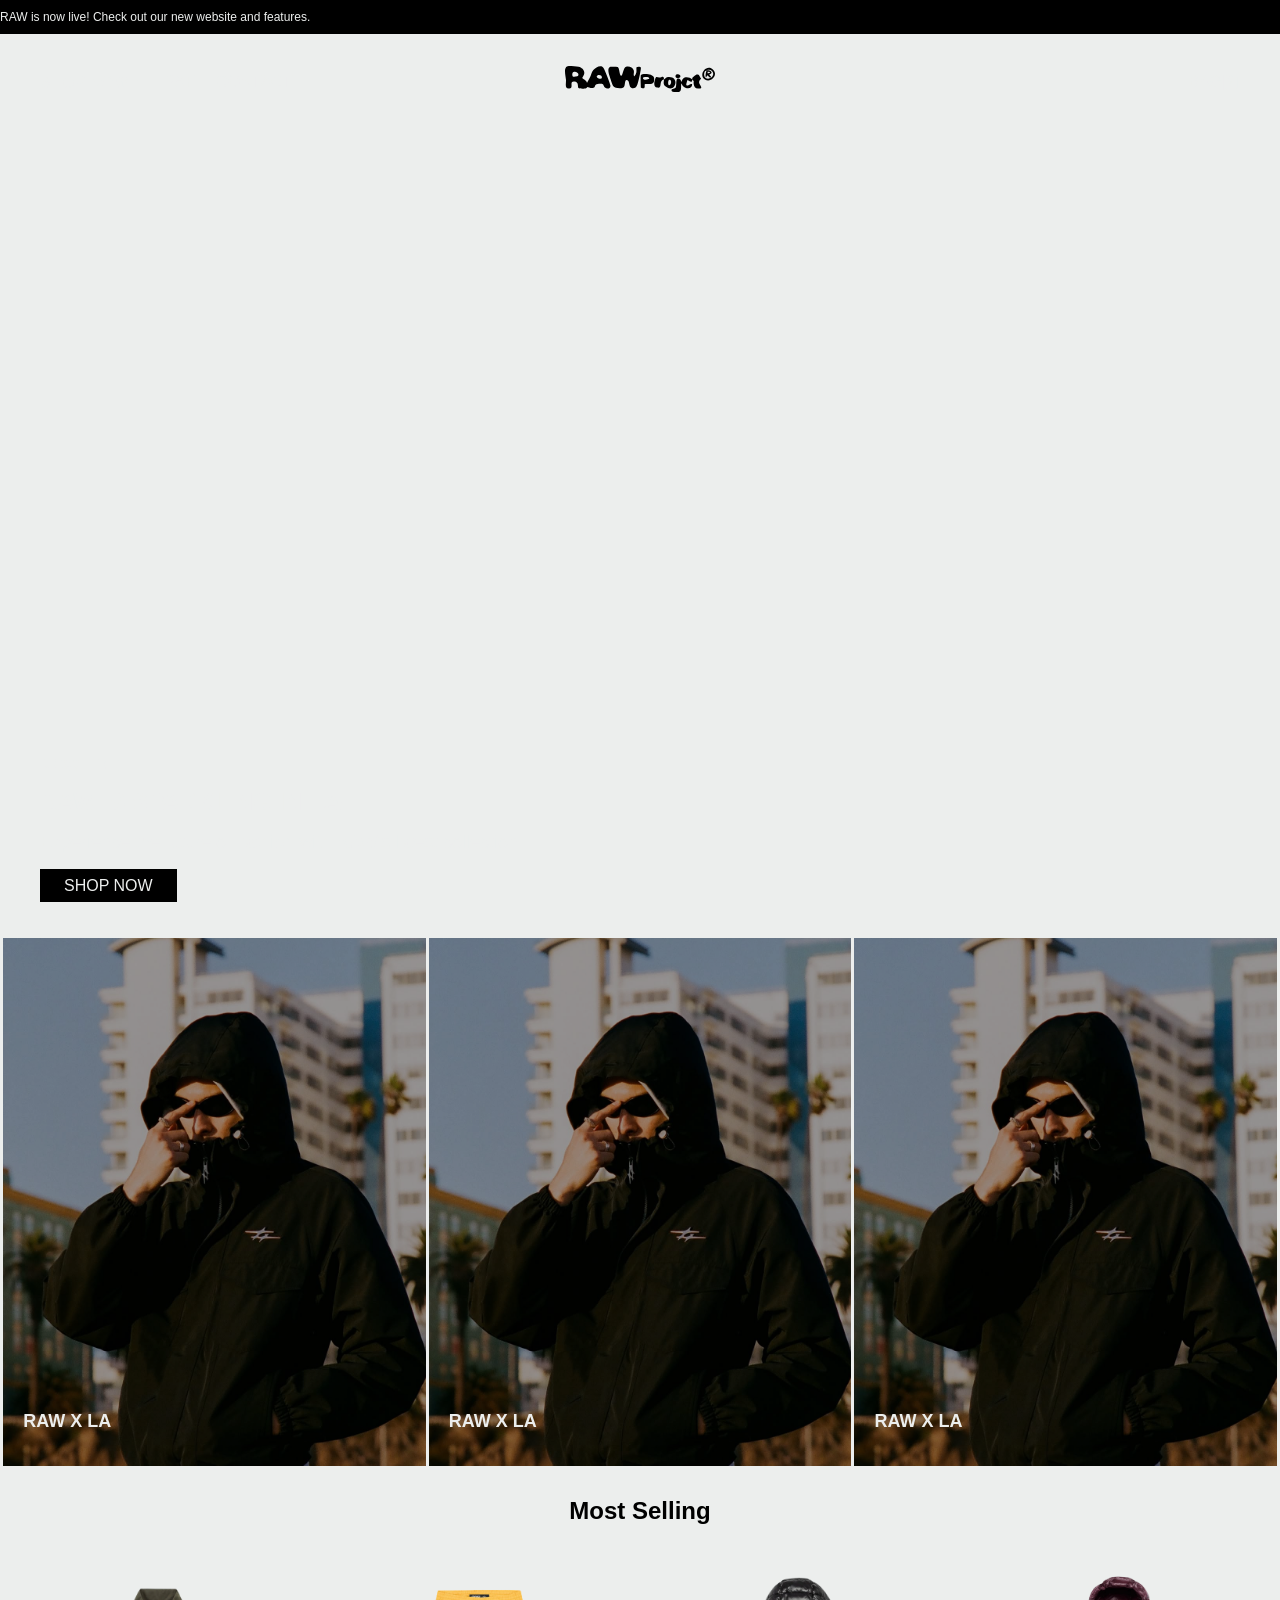
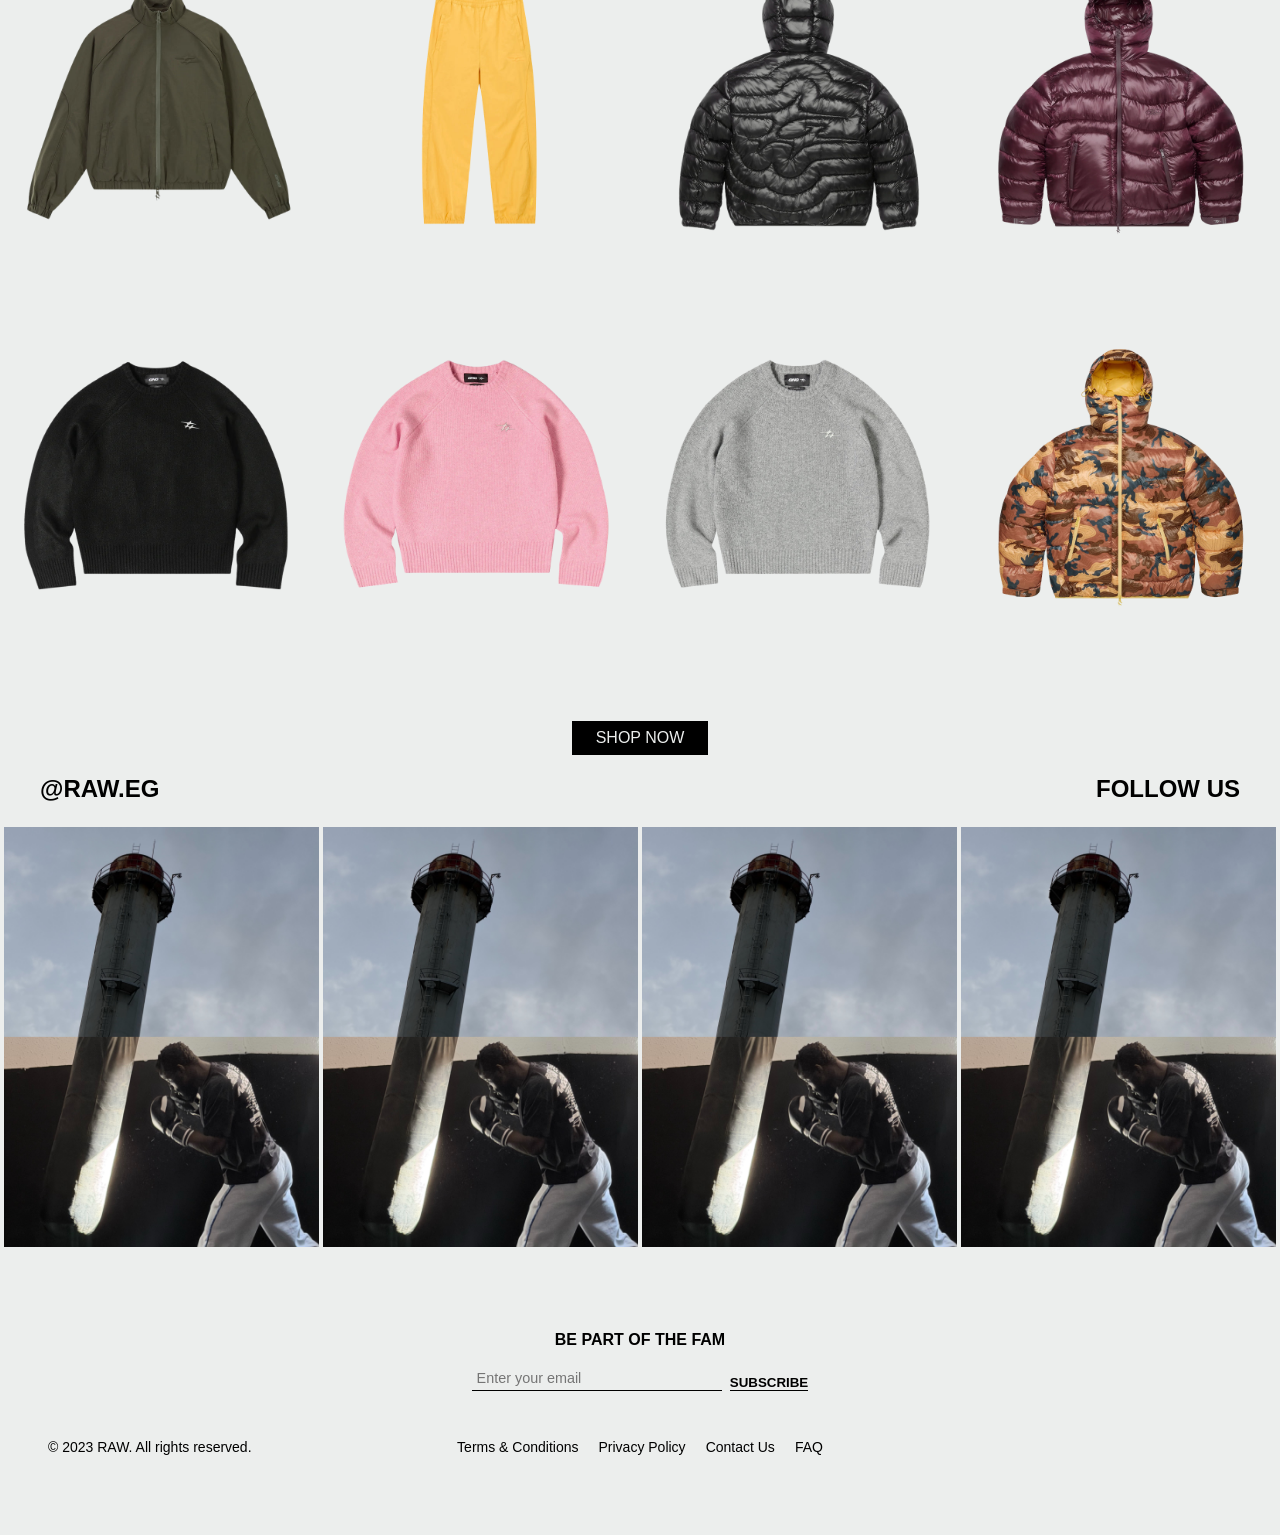
==== index.html @ 49b51c9b "first commit" ====
<!doctype html>
<html lang="en">
  <head>
    <meta charset="UTF-8" />
    <meta name="viewport" content="width=device-width, initial-scale=1.0" />
    <link rel="stylesheet" href="style.css" />
    <title>RAW</title>
  </head>
  <body>
    <!-- announcment label -->
    <div class="announment__container">
      <a href="./shop.html">
        <p class="announcment__text">
          RAW is now live! Check out our new website and features.
        </p>
      </a>
    </div>
    <!-- nav bar -->
    <nav class="navbar__container">
      <ul class="nav__links left">
        <li id="shopNow">
          SHOP NOW
          <span
            style="
              display: inline-block;
              transition: 0.2s ease-in-out;
              font-size: 1.2rem;
            "
          >
            +
          </span>
          <ul class="categories__container">
            <li class="item"><a href="./shop.html">Category</a></li>
            <li class="item"><a href="./shop.html">Category</a></li>
            <li class="item"><a href="./shop.html">Category</a></li>
            <li class="item"><a href="./shop.html">Category</a></li>
            <li class="item"><a href="./shop.html">Category</a></li>
          </ul>
        </li>
        <li><a href="#">P&P</a></li>
        <li><a href="#">CONTACT</a></li>
      </ul>
      <div class="logo">
        <a href="./index.html">
          <svg
            id="Isolation_Mode"
            data-name="Isolation Mode"
            xmlns="http://www.w3.org/2000/svg"
            viewBox="0 0 350.55 61.01"
          >
            <path
              class="cls-1"
              d="M51.3,39.84l6.84-12.64c2.99-5.73,3.64-13.05,8.1-17.9,5.8-6.3,19.25-13.91,24.56-3.46,2.74,5.4,14.71,35.03,15.27,39.79.9,7.67-7.94,9.2-12.82,4.76-2.32-2.11-3.36-6.82-4.62-7.62-3.04-1.94-13.81-1.08-16.75,1.16s-.16,6.59-7.34,7.71c-5.14.8-10.72-2.82-11.6-2.67-1.07.18-2.77,3.08-5.35,3.67s-14.87.67-16.08-1.01c-2.68-3.72,1.49-14.75-9.84-15.46-13.18-.82.17,15.92-11.89,16.73-11.53.78-6.88-12.18-7.49-20.55C1.62,23.34-5.3.43,8.76.02c5.25-.16,17.74.81,22.91,1.96,7.1,1.58,13.37,6.69,13.54,14.48.1,4.28-5,10.83-4.84,11.76.35,2.1,11.84,6.27,10.93,11.62ZM19.99,14.05c-3.53,1.06-3.63,9.06-1.77,10.36,1.26.88,5.72.57,7.47.34,11.8-1.57,3.33-13.41-5.7-10.7ZM75.57,27.59c1.6,1.74,8.72,3.49,10.3,1.32,3.14-11.92-17.26-8.89-10.3-1.32Z"
            />
            <path
              class="cls-2"
              d="M161.3,23.84c2.14,1.59,5.25-7.48,5.55-8.93.69-3.33-.58-10.56.32-11.62,2.02-2.38,9.73-1.66,10.18.22.77,3.25-4.91,28.76-6.34,33.55-2.52,8.45-3.74,16.3-14.27,14.83-8.85-1.24-4.58-18.29-12.13-18.89s-1.28,17.27-10.88,18.78c-5.57.88-18.22.79-21.2-4.68-2.14-3.93-6.19-16.43-7.7-21.3-1.77-5.71-7.39-21.26,1.17-23.75,2.1-.61,15.51-.56,17.29.29,4.62,2.2,3.6,21.67,8.48,20.5,3.4-.82,4.75-19.8,11.04-20.97,7.47-1.39,15.81.89,18,8.94,1.36,5-1.5,8.34.48,13.03Z"
            />
            <path
              class="cls-1"
              d="M297.29,31.85c.28-1.6-.45-2.75.93-4.56.28-.37,6.67-5.73,7.09-5.92,9.15-4.17,8.08,3.9,12.92,8.1-2.49,3.64-5.1,4.31-4.79,9.94.28,5.09,12.9,14.6-2.62,13.47-6.86-.5-9.19-4.74-10.08-10.98-.78-5.43,2.5-4.82-3.44-10.05-.28,1.57.67,4.16-1.63,4.92-3.64,1.2-6.47-4.03-10.33-2.89.13,4.23-5.14,12.27,1.49,11.89,2.94-.17,6.27-5.79,10.36-2.79.22,14.22-22.68,10.39-24.37-2.12-3.8,1.62,2.14,18.24-7.03,19.97-2.54.48-14.63.07-16.04-1.9-3.74-5.26,5.83-5.56,7.98-7.16,3.89-2.89.82-19.18,4.57-21.44,4.19-2.52,9.23,1.87,9.03,6.52,2.73-1.47,2.07-4.84,4.45-7.03,6.05-5.57,15.89-2.93,21.54,2.04Z"
            />
            <path
              class="cls-1"
              d="M177.29,21.35c1.32-4.13,28.27-4.83,30.79,6.21.61,2.7.55,7.48-.54,10.04-3.35,7.87-18.82,2.64-21.14,5.36-.86,1.01,1.04,7.01-1.04,8.46-1.62,1.14-8.07-.15-8.07-.56,0-5.6-1.12-25.98,0-29.5ZM196.19,30.76c4.4-6.62-13.43-5.75-13.96-3.31-1.59,7.27,13.39,4.17,13.96,3.31Z"
            />
            <path
              class="cls-1"
              d="M231.29,31.85c3.68-2.63,4.43-5.69,10.54-6.04,28.21-1.63,16,39.89-6.48,22.48-6.74-5.22-4.26-9.88-4.06-16.44-.2.14-2.07-.03-3.53.93-7.88,5.19-.06,20.44-12.52,17.66-8.81-1.96-6.79-12.25-4.84-18.99,2.49-8.59,4.71-4.15,10.38-4.52,5.14-.34,10.86-6.48,10.51,4.92ZM246.13,33.03c-6.08-3.68-5.98,11.36-3.32,11.83,5.09.89,7.02-9.59,3.32-11.83Z"
            />
            <path
              class="cls-1"
              d="M346.73,9.4c11.58,12.22-5.59,30.68-19.79,22.29-16.53-9.76,3.83-39.14,19.79-22.29ZM331.29,10.85c7.72-3.22,17.66,6.17,6,9.01-1.13,1.53,7.51,5.98,2.48,6.99-4.25.85-6.83-10.1-9.47-.48-3.56,2.88-1.12-14.64.99-15.52-2.95,1.43-4.68.4-5.76,5.73-3.67,18.02,18.98,16.2,20.72,3.69,1.1-7.9-4.81-12.9-12.48-11.4-2.05.4-2.19,1.85-2.47,1.98ZM333.29,16.84c7.67.72,7.67-3.71,0-2.99v2.99Z"
            />
            <path
              class="cls-1"
              d="M269.08,26.64c-1.63,2.8-12.89,3.56-10.61-4.09,1.71-5.72,14.2-2.09,10.61,4.09Z"
            />
          </svg>
        </a>
      </div>
      <ul class="nav__links right">
        <li class="bag_btn" id="bag_btn">BAG[2]</li>
      </ul>
    </nav>
    <!-- cart -->
    <div class="cart__container">
      <div class="head">
        <h4>YOUR BAG [2]</h4>
        <svg
          xmlns="http://www.w3.org/2000/svg"
          aria-hidden="true"
          focusable="false"
          class="icon icon-close"
          id="bag_btn"
          viewBox="0 0 18 17"
        >
          <path
            d="M.865 15.978a.5.5 0 00.707.707l7.433-7.431 7.579 7.282a.501.501 0 00.846-.37.5.5 0 00-.153-.351L9.712 8.546l7.417-7.416a.5.5 0 10-.707-.708L8.991 7.853 1.413.573a.5.5 0 10-.693.72l7.563 7.268-7.418 7.417z"
            fill="#000000"
          ></path>
        </svg>
      </div>
      <div class="cart__items">
        <!-- cart items will be load here -->
      </div>
      <div class="foot">
        <div class="element">
          <h5>Subtotal</h5>
          <h5 id="cart__total">1000 L.E</h5>
        </div>
        <div class="element">
          <h5>Shipping</h5>
          <h5>Taxes, discount and shipping calculated at checkout.</h5>
        </div>
        <button class="btn">CHECK OUT</button>
      </div>
    </div>
    <!-- hero section -->
    <section class="hero__container">
      <div class="video__wrapper">
        <video src="assets/images/hero.mp4" autoplay muted loop></video>
      </div>
      <div class="hero__content">
        <h4>NOW LIVE</h4>
        <h3>RAW IS SPARKLING IN LA-</h3>
        <p>Experience the future of fashion with RAW's latest collection.</p>
        <a href="./shop.html" class="btn">SHOP NOW</a>
      </div>
    </section>
    <!-- grid section -->
    <section class="grid__container">
      <a class="grid__item" href="">
        <div>
          <img src="assets/images/grid.jpg" alt="Grid Image 1" />
          <h4>RAW X LA</h4>
        </div>
      </a>
      <a class="grid__item" href="">
        <div>
          <img src="assets/images/grid.jpg" alt="Grid Image 1" />
          <h4>RAW X LA</h4>
        </div>
      </a>
      <a class="grid__item" href="">
        <div>
          <img src="assets/images/grid.jpg" alt="Grid Image 1" />
          <h4>RAW X LA</h4>
        </div>
      </a>
    </section>
    <!-- most selling section -->
    <section class="most__selling">
      <h2>Most Selling</h2>
      <div class="most__selling__items" id="most-selling-container">
        <!-- most selling products will be displayed here -->
      </div>
      <a class="btn" href="./shop.html">SHOP NOW</a>
    </section>
    <!-- ig section -->
    <section class="ig__container">
      <div class="ig__head">
        <a target="_blank" href="https://instagram.com/">
          <h2>@RAW.EG</h2>
        </a>
        <h2>FOLLOW US</h2>
      </div>
      <div class="ig__feed">
        <img src="assets/images/ig.jpg" alt="Instagram Image 1" />
        <img src="assets/images/ig.jpg" alt="Instagram Image 2" />
        <img src="assets/images/ig.jpg" alt="Instagram Image 3" />
        <img src="assets/images/ig.jpg" alt="Instagram Image 4" />
      </div>
    </section>
    <footer>
      <h4>BE PART OF THE FAM</h4>
      <form action="" class="subscribe__form">
        <input type="email" placeholder="Enter your email" required />
        <button type="submit">SUBSCRIBE</button>
      </form>
      <section class="footer__content">
        <p>&copy; 2023 RAW. All rights reserved.</p>
        <ul>
          <li><a href="Terms.html">Terms & Conditions</a></li>
          <li><a href="Privacy.html">Privacy Policy</a></li>
          <li><a href="Contact.html">Contact Us</a></li>
          <li><a href="FAQ.html">FAQ</a></li>
        </ul>
      </section>
    </footer>
    <script src="./assets/js/script.js"></script>
    <script>
      fetchMostSellingProduts(8);
    </script>
  </body>
</html>
---- style.css ----
* {
    box-sizing: border-box;
    margin: 0;
    padding: 0;
    text-decoration: none;
    list-style: none;

}

:root {
    --primary-color: #000;
    --menu-color: #000;
    --disabled-color: #ccc;
    --sale-color: #a3a1a1;
    --background-color: #ECEEED;
    --text-color: #000;
    --font-family: 'Arial', sans-serif;
}

body {
    background-color: var(--background-color);
    color: var(--text-color);
    font-family: var(--font-family);

}

body.no-scroll {
    overflow: hidden;

    &::after {
        content: '';
        position: fixed;
        top: 0;
        left: 0;
        width: 100%;
        height: 100%;
        background-color: rgba(0, 0, 0, 0.5);
        z-index: 998;
    }
}

.btn {
    font-size: 1rem;
    padding: 0.5rem 1.5rem;
    border: none;
    cursor: pointer;
    background-color: var(--primary-color);
    color: var(--background-color);
    transition: color 0.3s, background-color 0.3s;

    &:hover {
        background-color: var(--background-color);
        color: var(--primary-color);

    }
}

.announment__container {
    background-color: var(--primary-color);
    padding: 0.625rem 0;
    font-size: 0.75rem;
    z-index: 50;
    text-align: center;
    position: relative;
    overflow: hidden;

    .announcment__text {
        color: var(--background-color);
        /* font-weight: bold; */
        width: fit-content;
        animation: loop 15s linear infinite;
    }

}

.loader {
    width: 20px;
    height: 20px;
    border: 2px solid var(--background-color);
    border-top: 2px solid transparent;
    border-radius: 50%;
    display: inline-block;
    align-items: center;
    animation: loading 1s linear infinite;
    mix-blend-mode: difference;
}

@keyframes loop {
    from {
        transform: translateX(100vw);
    }

    to {
        transform: translateX(-100vw);
    }
}

@keyframes loading {
    from {
        transform: rotate(0deg);
    }

    to {
        transform: rotate(360deg);
    }
}

.navbar__container {
    display: grid;
    position: sticky;
    height: auto;
    user-select: none;
    top: 0;
    z-index: 100;
    grid-template-columns: 1fr auto 1fr;
    justify-content: space-between;
    align-items: center;
    padding: 1.25rem 2.5rem;
    transition: .2s ease-in-out;

    .logo {
        cursor: pointer;
        font-size: 1.5rem;
        font-weight: bold;
        display: flex;
        justify-content: center;

        a {
            color: var(--background-color);

            svg {
                width: 150px;
                height: 50px;
            }
        }
    }

    .nav__links {
        display: flex;
        gap: 1.25rem;
        align-items: center;

        li,
        li a {
            cursor: pointer;
            color: var(--background-color);
            font-size: 1rem;
            transition: color 0.3s;

            &:hover {
                color: var(--text-color);
            }
        }


        #shopNow {
            position: relative;

            .categories__container {
                display: none;
                /* background-color: var(--background-color); */
                background-color: var(--background-color);
                position: absolute;
                /* width: 200px; */
                width: 100%;
                text-align: center;

                .item {
                    padding: .5rem .7rem;
                    text-align: center;
                    /* border-bottom: 1px solid var(--disabled-color); */

                    a {
                        color: var(--text-color);
                    }
                }
            }
        }

    }

    .right {
        justify-content: flex-end;
    }

    .left {
        justify-content: flex-start;
    }
}


.cart__container {
    position: fixed;
    top: 0;
    right: 0;
    bottom: 0;
    left: 100%;
    width: 35%;
    height: 100vh;
    display: flex;
    flex-direction: column;
    background-color: var(--background-color);
    transition: .3s ease-in-out;
    z-index: 999;

    .head {
        display: flex;
        padding: 1rem;

        align-items: center;
        justify-content: space-between;
        /* border-bottom: 1px solid var(--disabled-color); */
        /* margin-bottom: 2rem; */
        /* padding: 0.5rem 0; */

        h4 {
            font-weight: 300;
        }

        svg {
            cursor: pointer;
            /* font-size: x-large; */
            width: 1.5rem;
        }
    }

    .cart__items {
        overflow-y: auto;
        padding: 0 1rem 10rem;


        .cart__item {
            border-top: 1px solid var(--disabled-color);
            display: flex;
            gap: 30px;
            padding: 1.2rem 0;

            .img {
                width: 7rem;

                img {
                    width: 100%;
                    object-fit: cover;
                }
            }

            .content {
                * {
                    margin-top: 0.3rem;
                    font-size: 12px;
                    font-weight: 500;
                }

                .price {
                    span {
                        padding-left: 1rem;
                    }
                }

                h5 {
                    font-size: 18px;
                    font-weight: 600;

                }

                .quantity {
                    display: flex;

                    justify-content: space-between;
                    width: 100%;

                    .qty-btn {
                        width: 1rem;
                        height: 1rem;
                        text-align: center;
                        background-color: var(--background-color);
                        color: var(--text-color);
                        border: none;
                        cursor: pointer;
                        font-size: 16px;
                    }
                }

                .remove-btn {
                    display: inline-block;
                    font-weight: 600;
                    font-size: 0.65rem;
                    cursor: pointer;
                    border-bottom: 0.1rem solid var(--text-color);
                }
            }
        }
    }

    .foot {
        /* display: flex; */
        width: 100%;
        border-top: 1px solid var(--disabled-color);
        align-items: center;
        /* justify-content: space-between; */
        /* flex-direction: column; */
        padding: 0 2rem 2rem 2rem;
        position: absolute;
        bottom: 0;
        background-color: var(--background-color);

        .element {
            display: flex;
            justify-content: space-between;
            font-size: 1rem;
            margin-top: 1rem;
        }

        .btn {
            width: 100%;
            padding: 1rem 0.5rem;
            margin-top: 20px;
        }
    }

}

.open {
    left: 65%;
}

.hero__container {
    display: flex;
    position: relative;
    align-items: flex-start;
    justify-content: flex-end;
    height: 100vh;
    overflow: hidden;
    margin-top: -95.5px;
    z-index: 1;
    text-align: left;

    .video__wrapper {
        position: absolute;
        top: 0;
        left: 0;
        width: 100vw;
        height: 100vh;
        overflow: hidden;
        z-index: -1;

        video {
            width: 100%;
            height: 100%;
            object-fit: cover;
        }
    }

    .hero__content {
        position: absolute;
        bottom: 0;
        left: 0;
        width: 100%;
        padding: 2.5rem;
        z-index: 1;
        overflow: hidden;

        h4 {
            font-size: 1rem;
            margin-bottom: 0.8rem;
            color: var(--background-color);
        }

        h3 {
            font-size: 1.5rem;
            margin-bottom: 1rem;
            color: var(--background-color);
        }

        p {
            font-size: 1.125rem;
            margin-bottom: 1.5rem;
            color: var(--background-color);
        }

        .btn {
            padding: 0.5rem 1.5rem;
        }
    }

}

.grid__container {
    position: relative;
    display: grid;
    grid-template-columns: repeat(3, 1fr);
    padding: 0.2rem;
    /* columns: 3 340px; */
    gap: 0.2rem;

    .grid__item {
        position: relative;
        text-align: center;

        img {
            width: 100%;
            height: auto;
            /* margin-bottom: 0.9375rem; */
            filter: brightness(0.6);
            transition: filter 0.3s ease;

            &:hover {
                filter: brightness(1);
            }
        }

        h4 {
            position: absolute;
            bottom: 0.5rem;
            font-size: 1.125rem;
            padding: 20px;
            margin-bottom: 0.625rem;
            color: var(--background-color);
        }

        p {
            font-size: 0.875rem;
            color: var(--text-color);
        }
    }
}

.most__selling {
    /* padding: 2.5rem; */

    h2 {
        font-size: 1.5rem;
        margin: 1.5rem 0;
        text-align: center;
        color: var(--primary-color);
    }

    .most__selling__items {
        display: grid;
        grid-template-columns: repeat(4, 1fr);
        /* columns: 4; */
        gap: 0.25rem;

        .most__selling__item {
            padding: 0.25rem;
            text-align: center;

            .img {
                aspect-ratio: 1/1;

                img {
                    object-fit: cover;
                    width: 100%;
                    height: 100%;
                    aspect-ratio: 1/1;
                }
            }

            h4 {
                font-size: 1.125rem;
                margin-bottom: 0.625rem;
                color: var(--primary-color);
                opacity: 0;
                transform: translateY(10px);
                transition: opacity 0.3s ease, transform 0.3s ease;
            }

            p {
                font-size: 0.875rem;
                color: var(--text-color);
                opacity: 0;
                transform: translateY(10px);
                transition: opacity 0.3s ease, transform 0.3s ease;
            }

            &:hover {

                h4,
                p {
                    transform: translateY(0px);
                    opacity: 1;
                }
            }


        }

    }

    .btn {
        display: flex;
        justify-content: center;
        margin: 2rem auto 0;
        align-items: center;
        width: fit-content;
    }
}

.ig__container {
    .ig__head {
        display: flex;
        justify-content: space-between;
        align-items: center;
        padding: 1.25rem 2.5rem;

        h2 {
            font-size: 1.5rem;
            color: var(--primary-color);
        }

        a {
            font-size: 1rem;
            color: var(--primary-color);
            transition: color 0.3s;

            &:hover {
                color: var(--text-color);
            }
        }
    }

    .ig__feed {
        display: grid;
        grid-template-columns: repeat(4, 1fr);
        gap: 0.25rem;
        padding: 0.25rem;

        img {
            width: 100%;
            height: auto;
        }
    }
}

/* shop */
.shop__container {
    display: grid;
    align-content: start;
    grid-template-columns: 250px 1fr;
    grid-auto-flow: column;
    align-items: start;
    padding: 2.5rem;
    gap: 2rem;

    .categories__navlinks {
        position: sticky;
        top: 100px;
        display: flex;
        width: 10vw;
        flex-direction: column;

        a {
            padding-bottom: .5rem;
            mix-blend-mode: difference;
            display: inline-block;
            width: fit-content;
            cursor: pointer;
            color: var(--text-color);
            font-size: 1rem;
            box-sizing: border-box;
            transition: color 0.3s, font-size 0.3s;

            &::after {
                content: '';
                display: block;
                width: 0%;
                height: 2px;
                background-color: var(--primary-color);
                margin-top: 0.25rem;
                transition: width 0.3s;
            }

            &:hover {
                font-size: 1.5rem;

                &::after {
                    content: '';
                    display: block;
                    width: 100%;
                    height: 2px;
                    background-color: var(--primary-color);
                    margin-top: 0.25rem;
                }
            }

            /* disable active state when hover  */

        }

        .hovered {
            &::after {
                content: '';
                display: block;
                width: 100%;
                height: 2px;
                background-color: var(--primary-color);
                margin-top: 0.25rem;
            }

            font-size: 1.5rem;
        }


    }

    .filter__container {
        .filter__button {
            cursor: pointer;
            user-select: none;
            letter-spacing: 0.05rem;

            span {
                display: inline-block;
                transition: transform 0.3s ease;
                font-size: 1rem;
            }
        }

        .filter__body {
            display: flex;
            flex-direction: column;
            justify-content: flex-start;
            align-items: flex-start;
            gap: 1.5rem;
            padding: 1.5rem;
            width: 100%;
            height: 0;
            opacity: 0;
            transition: height 0.3s ease, opacity 0.3s ease;

            .sort__option {
                display: flex;
                flex-direction: column;
                gap: 0.5rem;
                width: 100%;

                label {
                    font-size: 0.9rem;
                    font-weight: 600;
                    color: var(--primary-color);
                    cursor: pointer;
                    letter-spacing: 0.05rem;
                }

                select {
                    padding: 0.5rem 0.75rem;
                    font-size: 0.875rem;
                    border: 1px solid var(--disabled-color);
                    background-color: var(--background-color);
                    color: var(--text-color);
                    cursor: pointer;
                    transition: border-color 0.3s, background-color 0.3s;
                    font-family: var(--font-family);

                    &:hover {
                        border-color: var(--primary-color);
                    }

                    &:focus {
                        outline: none;
                        border-color: var(--primary-color);
                        box-shadow: 0 0 0 2px rgba(0, 0, 0, 0.05);
                    }

                    option {
                        background-color: var(--background-color);
                        color: var(--text-color);
                        padding: 0.5rem;
                    }
                }

                input[type="text"],
                input[type="number"] {
                    padding: 0.5rem 0.75rem;
                    font-size: 0.875rem;
                    border: 1px solid var(--disabled-color);
                    background-color: var(--background-color);
                    color: var(--text-color);
                    transition: border-color 0.3s;
                    font-family: var(--font-family);

                    &:hover {
                        border-color: var(--primary-color);
                    }

                    &:focus {
                        outline: none;
                        border-color: var(--primary-color);
                        box-shadow: 0 0 0 2px rgba(0, 0, 0, 0.05);
                    }

                    &::placeholder {
                        color: var(--disabled-color);
                    }
                }
            }

            .checkbox__container {
                display: flex;
                gap: 0.75rem;
                width: 100%;

                label {
                    display: flex;
                    align-items: center;
                    gap: 0.5rem;
                    cursor: pointer;
                    font-size: 0.875rem;
                    color: var(--text-color);
                    user-select: none;
                    transition: color 0.3s;
                    font-weight: 300;

                    &:hover {
                        color: var(--primary-color);
                    }

                    input[type="checkbox"] {
                        display: none;
                        cursor: pointer;
                        margin: 0;
                        padding: 0;

                        &:checked+span {
                            font-weight: 600;
                        }

                        &:focus {
                            outline: none;
                        }
                    }
                }
            }
        }

    }

    .main__container {
        display: grid;
        grid-template-columns: 1fr;
    }

    .shop__items {
        display: grid;
        grid-template-columns: repeat(4, 1fr);
        gap: 0.25rem;
        padding: 0.25rem;

        .shop__item {
            position: relative;
            padding: 0.25rem;
            text-align: center;


            &:before {
                content: 'SALE';
                position: absolute;
                top: 10px;
                left: 10px;
                background-color: var(--primary-color);
                color: var(--background-color);
                padding: 0.2rem 0.5rem;
                font-size: 0.75rem;
                font-weight: bold;
                display: none;
            }

            .img {
                aspect-ratio: 1/1;

                img {
                    object-fit: cover;
                    width: 100%;
                    height: 100%;
                    aspect-ratio: 1/1;
                }
            }

            h5 {
                font-size: 1.125rem;
                margin-bottom: 0.625rem;
                color: var(--primary-color);
            }

            p {
                font-size: 1rem;
                color: var(--text-color);

                .sale-price {
                    color: var(--sale-color);
                    margin-left: 0.5rem;
                    text-decoration: line-through;
                }
            }

            .add-to-cart-btn {
                margin-top: 1.5rem;
                padding: 0.5rem 1rem;
                font-size: 0.875rem;
                border: none;
                cursor: pointer;
                background-color: var(--primary-color);
                color: var(--background-color);
                transition: color 0.3s, background-color 0.3s;

                &:hover {
                    background-color: var(--background-color);
                    color: var(--primary-color);
                }
            }

            .size {
                margin-top: 0.5rem;
                font-size: 0.875rem;
                color: var(--text-color);

                span {
                    padding: 0.2rem 0.5rem;
                    margin: 0 0.2rem;
                    cursor: pointer;
                    transition: background-color 0.3s, color 0.3s;

                    &:hover {
                        background-color: var(--text-color);
                        color: var(--background-color);
                    }
                }

                .active {
                    border-bottom: 1px solid var(--text-color);

                }

                .out-of-stock {
                    color: var(--disabled-color);
                    cursor: not-allowed;
                    /* border-bottom: 2px solid var(--disabled-color); */
                    position: relative;

                    &:hover {
                        background-color: transparent;
                        color: var(--disabled-color);
                    }

                    &::after {
                        content: '';
                        position: absolute;
                        top: 50%;
                        left: 10%;
                        width: 70%;
                        height: 2px;
                        background-color: var(--disabled-color);
                        transform: translateY(-50%) rotate(45deg);

                    }
                }
            }
        }

        .sale {
            &:before {
                display: block;
            }
        }
    }

}

/* product */
.product__container {
    display: grid;
    align-content: start;
    grid-template-columns: 1fr 1.5fr 1fr;
    grid-auto-flow: column;
    align-items: start;
    padding: 2.5rem;

    .product__images {
        padding: 0.25rem;

        img {
            width: 100%;
            height: auto;
        }
    }

    .product__section {
        position: sticky;
        top: 40%;
        display: flex;
        flex-direction: column;

    }

    .metadata {
        display: flex;
        flex-direction: column;
        gap: 0.5rem;
        padding: 0px 1.5rem;
        font-weight: bold;

        .price {
            /* font-size: 1.2rem; */
            font-size: 0.875rem;
            font-weight: 600;

            color: var(--primary-color);
            padding: .8rem 0;

            .sale-price {
                font-size: 0.875rem;
                padding-left: .3rem;
                text-decoration: line-through;
                color: var(--sale-color);
            }
        }

        .name {
            font-size: 1.2rem;
            color: var(--primary-color);
        }

        .row {
            /* width: 70%; */

            padding-bottom: .4rem;

            .title {
                cursor: pointer;
                display: flex;
                justify-content: space-between;
                /* font-size: 1.125rem; */
                color: var(--primary-color);
                font-size: 0.8rem;

                span {
                    transition: transform 0.3s ease;
                }
            }

            .description {
                display: none;
                font-size: .8rem;
                font-weight: 400;
                color: var(--text-color);
                padding: 1rem;
            }

            .active {
                display: block;
            }
        }
    }

    .data {

        .colors__container {
            display: flex;
            margin-top: 1rem;

            h4 {
                font-size: .825rem;
                color: var(--primary-color);
                margin-right: 1rem;
            }

            .colors__options {
                display: flex;
                gap: 0.5rem;

                .option {
                    width: 20px;
                    height: 20px;
                    border-radius: 50%;
                    cursor: pointer;
                    border: 1px solid var(--background-color);
                }
            }

            .active {
                box-shadow: 0 0 0 2px var(--primary-color);
            }
        }

        .sizess__container {
            display: flex;
            align-items: center;
            margin-top: 1rem;

            h4 {
                font-size: .825rem;
                color: var(--primary-color);
                margin-right: 1rem;
            }

            .sizess__options {
                display: flex;
                gap: 0.5rem;

                .option {
                    padding: 0.2rem 0.5rem;
                    cursor: pointer;
                    font-size: .875rem;
                    transition: background-color 0.3s, color 0.3s;

                    &:hover {
                        background-color: var(--text-color);
                        color: var(--background-color);
                    }
                }
            }

            .active {
                border-bottom: 2px solid var(--text-color);

            }

            .out-of-stock {
                color: var(--disabled-color);
                cursor: not-allowed;
                /* border-bottom: 2px solid var(--disabled-color); */
                position: relative;

                &:hover {
                    background-color: transparent;
                    color: var(--disabled-color);
                }

                &::after {
                    content: '';
                    position: absolute;
                    top: 50%;
                    left: 10%;
                    width: 70%;
                    height: 2px;
                    background-color: var(--disabled-color);
                    transform: translateY(-50%) rotate(45deg);

                }
            }
        }

        .btn {
            margin-top: 2rem;

        }
    }


}


/* footer */

footer {
    color: var(--text-color);
    text-align: center;
    padding: 5rem 3rem;

    p {
        font-size: 0.875rem;
        text-align: start;

    }

    .subscribe__form {
        display: flex;
        justify-content: center;
        align-items: end;
        gap: 0.5rem;
        margin: 1rem 0 3rem 0;

        input {
            padding: 0.3rem;
            font-size: 0.9rem;
            border: none;
            border-bottom: 1px solid var(--text-color);
            background-color: var(--background-color);
            outline: none;
            width: 250px;
        }

        button {
            /* padding: 0.5rem 1rem; */
            /* font-size: 0.875rem; */
            border: none;
            cursor: pointer;
            color: var(--text-color);
            background-color: transparent;
            /* text-decoration: underline var(--text-color); */
            border-bottom: 1px solid var(--text-color);
            font-weight: bold;
            transition: color 0.3s, background-color 0.3s;
        }
    }

    .footer__content {
        /* display: grid; */
        /* grid-template-columns: 1fr auto 1fr; */
        columns: 3 50px;
        overflow: hidden;
        width: 100%;
        justify-content: flex-start;
        align-items: center;
        gap: 1.25rem;



        a {
            font-size: 0.875rem;
            color: var(--text-color);
            transition: color 0.3s;

            &:hover {
                color: var(--primary-color);
            }
        }

        ul {
            display: flex;
            gap: 1.25rem;
            justify-content: center;
            align-items: center;

            li,
            li a {
                color: var(--text-color);
                font-size: 0.875rem;
                transition: color 0.3s;

                &:hover {
                    color: var(--primary-color);
                }
            }
        }
    }
}
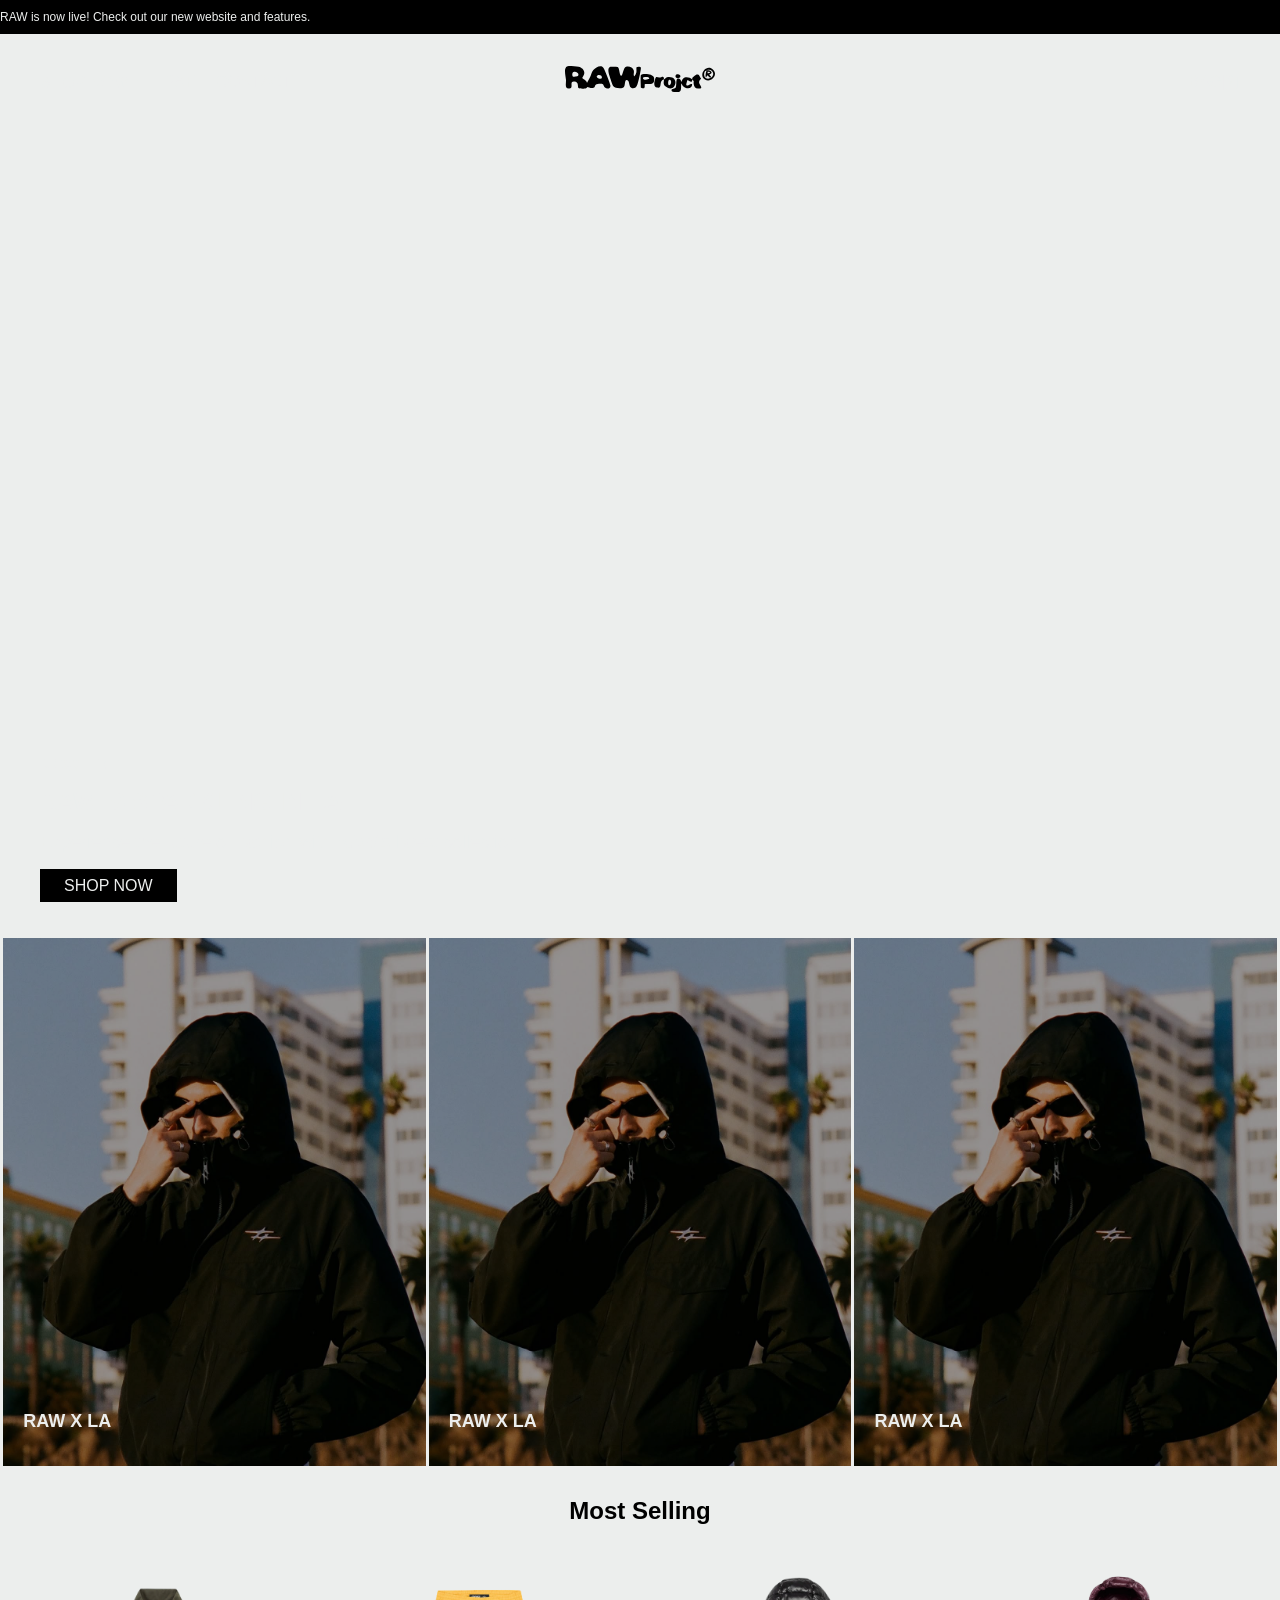
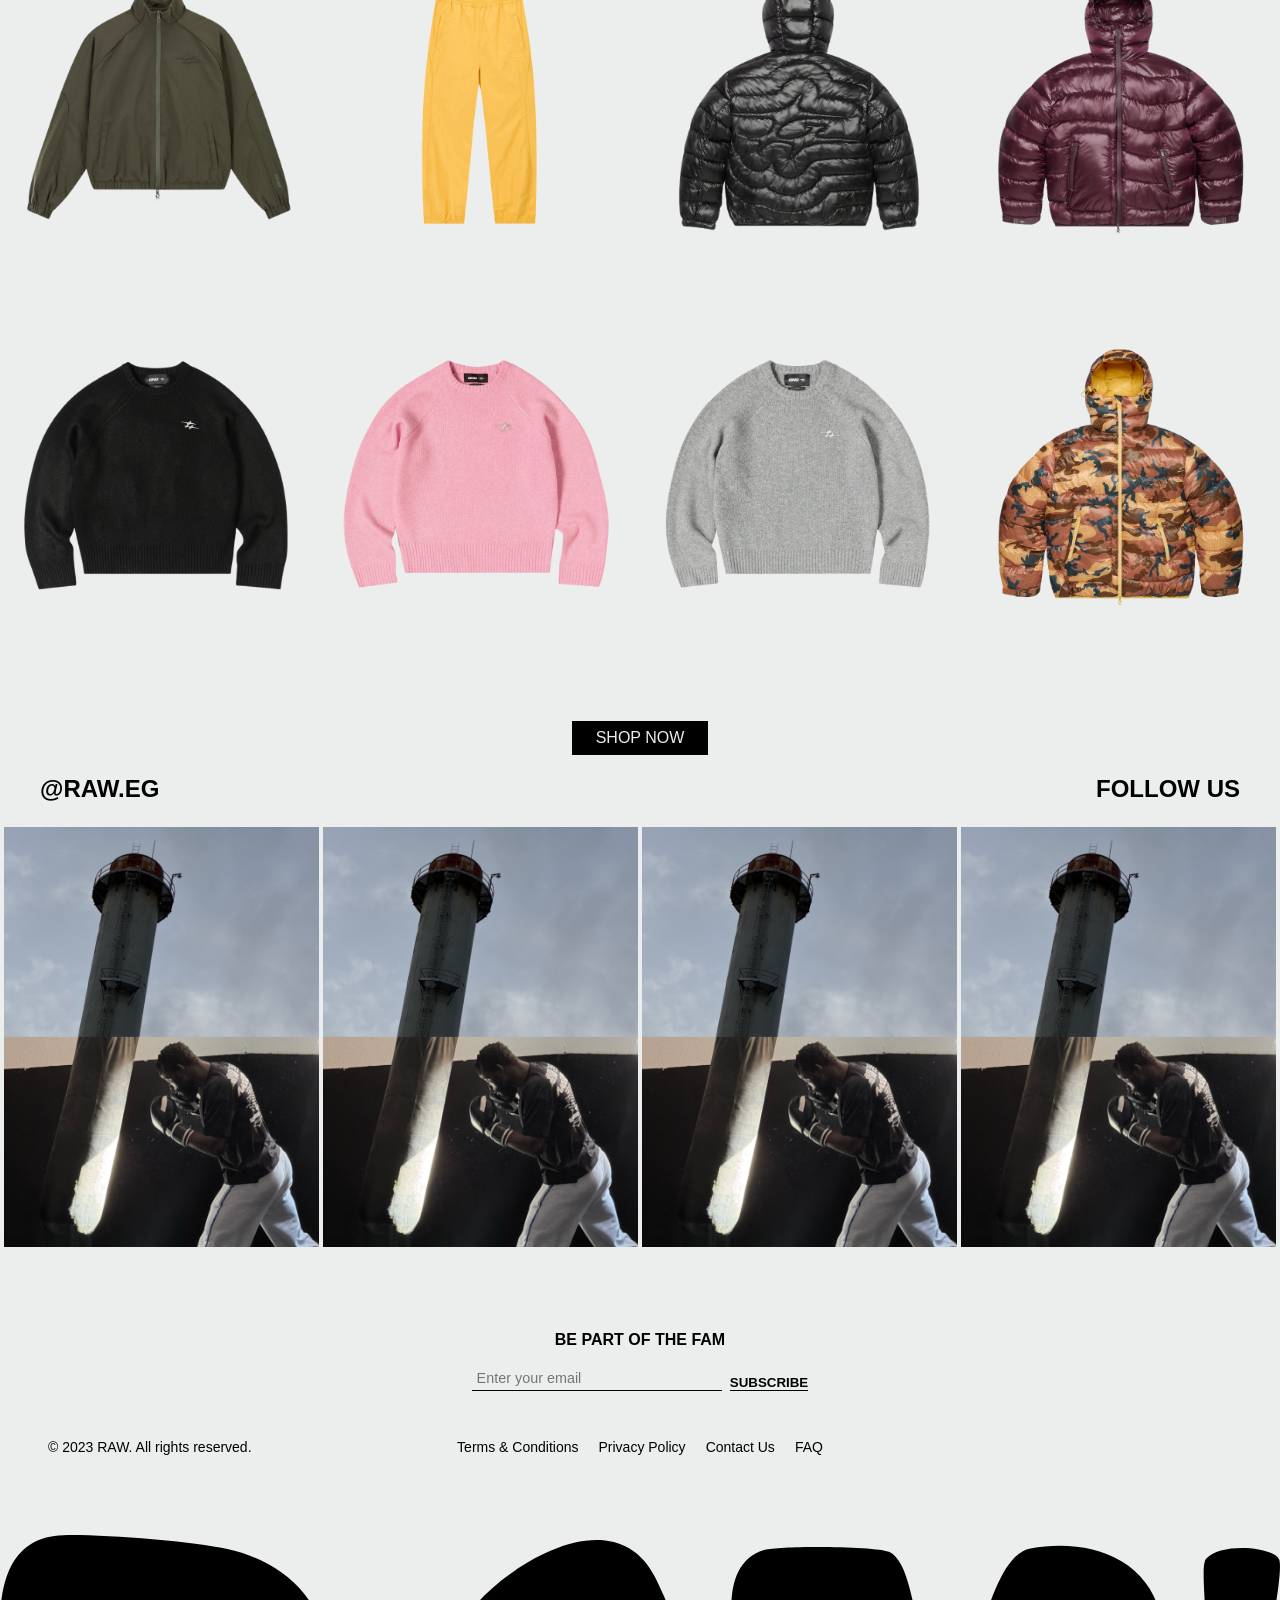
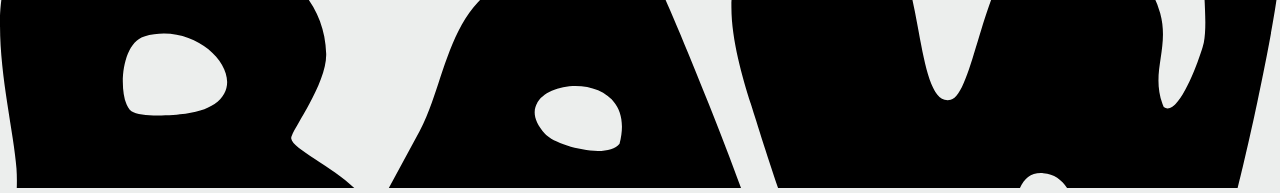
==== commit 0024638c: "responsive index.html" ====
--- a/index.html
+++ b/index.html
@@ -4,6 +4,7 @@
     <meta charset="UTF-8" />
     <meta name="viewport" content="width=device-width, initial-scale=1.0" />
     <link rel="stylesheet" href="style.css" />
+    <link rel="stylesheet" href="responsive.css" />
     <title>RAW</title>
   </head>
   <body>
@@ -40,6 +41,21 @@
         <li><a href="#">P&P</a></li>
         <li><a href="#">CONTACT</a></li>
       </ul>
+      <ul class="nav__links left-mobile">
+        <li id="shopNow">
+          <span></span>
+          <span></span>
+          <span></span>
+          <ul class="categories__container">
+            <li class="item"><a href="./shop.html">Category</a></li>
+            <li class="item"><a href="./shop.html">Category</a></li>
+            <li class="item"><a href="./shop.html">Category</a></li>
+            <li class="item"><a href="./shop.html">Category</a></li>
+            <li class="item"><a href="./shop.html">Category</a></li>
+          </ul>
+        </li>
+      </ul>
+
       <div class="logo">
         <a href="./index.html">
           <svg
@@ -188,6 +204,23 @@
         </ul>
       </section>
     </footer>
+    <div class="footImg">
+      <svg
+        id="Layer_1"
+        data-name="Layer 1"
+        xmlns="http://www.w3.org/2000/svg"
+        viewBox="0 0 177.41 35.07"
+      >
+        <path
+          class="cls-1"
+          d="M49.1,35.07c-3.14-3.05-8.49-5.42-8.73-6.84-.16-.94,4.94-7.48,4.84-11.77-.18-7.78-6.45-12.9-13.54-14.48C26.5.83,14.01-.13,8.76.02-5.3.44,1.62,23.35,2.28,32.37c.06.86.07,1.76.04,2.7h46.78ZM19.99,14.06c9.04-2.72,17.5,9.13,5.71,10.7-1.76.23-6.22.54-7.48-.34-1.86-1.3-1.76-9.3,1.77-10.36ZM90.8,5.85c-5.31-10.45-18.76-2.84-24.56,3.46-4.46,4.85-5.1,12.18-8.09,17.9l-4.26,7.86h48.82c-3.9-10.64-10.04-25.54-11.91-29.22ZM85.87,28.92c-1.59,2.17-8.71.41-10.31-1.32-6.95-7.57,13.45-10.6,10.31,1.32Z"
+        />
+        <path
+          class="cls-2"
+          d="M171.54,35.07h-23.64c-.76-1.17-1.79-1.94-3.29-2.06-1.65-.13-2.62.69-3.24,2.06h-33.53c-1.24-3.64-2.36-7.15-3.01-9.25-1.78-5.72-7.39-21.26,1.17-23.76,2.09-.61,15.51-.55,17.29.3,4.62,2.19,3.6,21.67,8.48,20.49,3.41-.81,4.76-19.8,11.04-20.97,7.48-1.38,15.82.89,18,8.95,1.36,5-1.5,8.34.49,13.02,2.13,1.59,5.24-7.47,5.55-8.93.69-3.33-.59-10.55.32-11.62,2.02-2.38,9.73-1.66,10.17.22.69,2.93-3.85,23.91-5.8,31.55Z"
+        />
+      </svg>
+    </div>
     <script src="./assets/js/script.js"></script>
     <script>
       fetchMostSellingProduts(8);
--- a/style.css
+++ b/style.css
@@ -185,6 +185,10 @@
 
     .left {
         justify-content: flex-start;
+    }
+
+    .left-mobile {
+        display: none;
     }
 }
 
--- a/responsive.css
+++ b/responsive.css
@@ -0,0 +1,113 @@
+/* Responsive Styles for Shop Filters */
+
+/* Tablets (768px - 1024px) */
+@media (max-width: 1024px) {
+
+    .navbar__container {}
+
+}
+
+/* Small tablets (600px - 768px) */
+@media (max-width: 768px) {
+    html {
+        font-size: .9rem;
+    }
+
+    .grid__container {
+        grid-template-columns: repeat(2, 1fr);
+    }
+
+
+    .navbar__container {
+
+
+        .nav__links {}
+
+        .left {
+            display: none;
+        }
+
+        .left-mobile {
+            display: block;
+
+            #shopNow {
+
+                span {
+                    display: flex;
+                    margin-bottom: 10px;
+                    width: 2rem;
+                    height: .1rem;
+                    background-color: var(--primary-color);
+
+                }
+            }
+        }
+    }
+
+    footer {
+        .footer__content {
+            display: flex;
+            overflow: hidden;
+            flex-direction: column;
+
+            ul {
+                flex-direction: column;
+                display: flex;
+            }
+        }
+    }
+
+
+
+    .cart__container {
+        width: 100%;
+        left: 100%;
+    }
+
+    .open {
+        left: 0%;
+    }
+
+    .ig__container {
+        & .ig__head {
+            h2 {
+                font-size: 1.0rem;
+            }
+        }
+    }
+}
+
+/* Mobile (max 600px) */
+@media (max-width: 600px) {
+    .grid__container {
+        display: block;
+    }
+
+    .most__selling {
+        .most__selling__items {
+            grid-template-columns: repeat(2, 1fr);
+            gap: 0.2rem;
+        }
+    }
+
+    .navbar__container {
+        .nav__links {
+            .left {
+                display: none;
+            }
+        }
+    }
+
+
+}
+
+/* Extra Small Devices */
+@media (max-width: 480px) {
+    .navbar__container {
+        .nav__links {
+            .left {
+                display: none;
+            }
+        }
+    }
+}
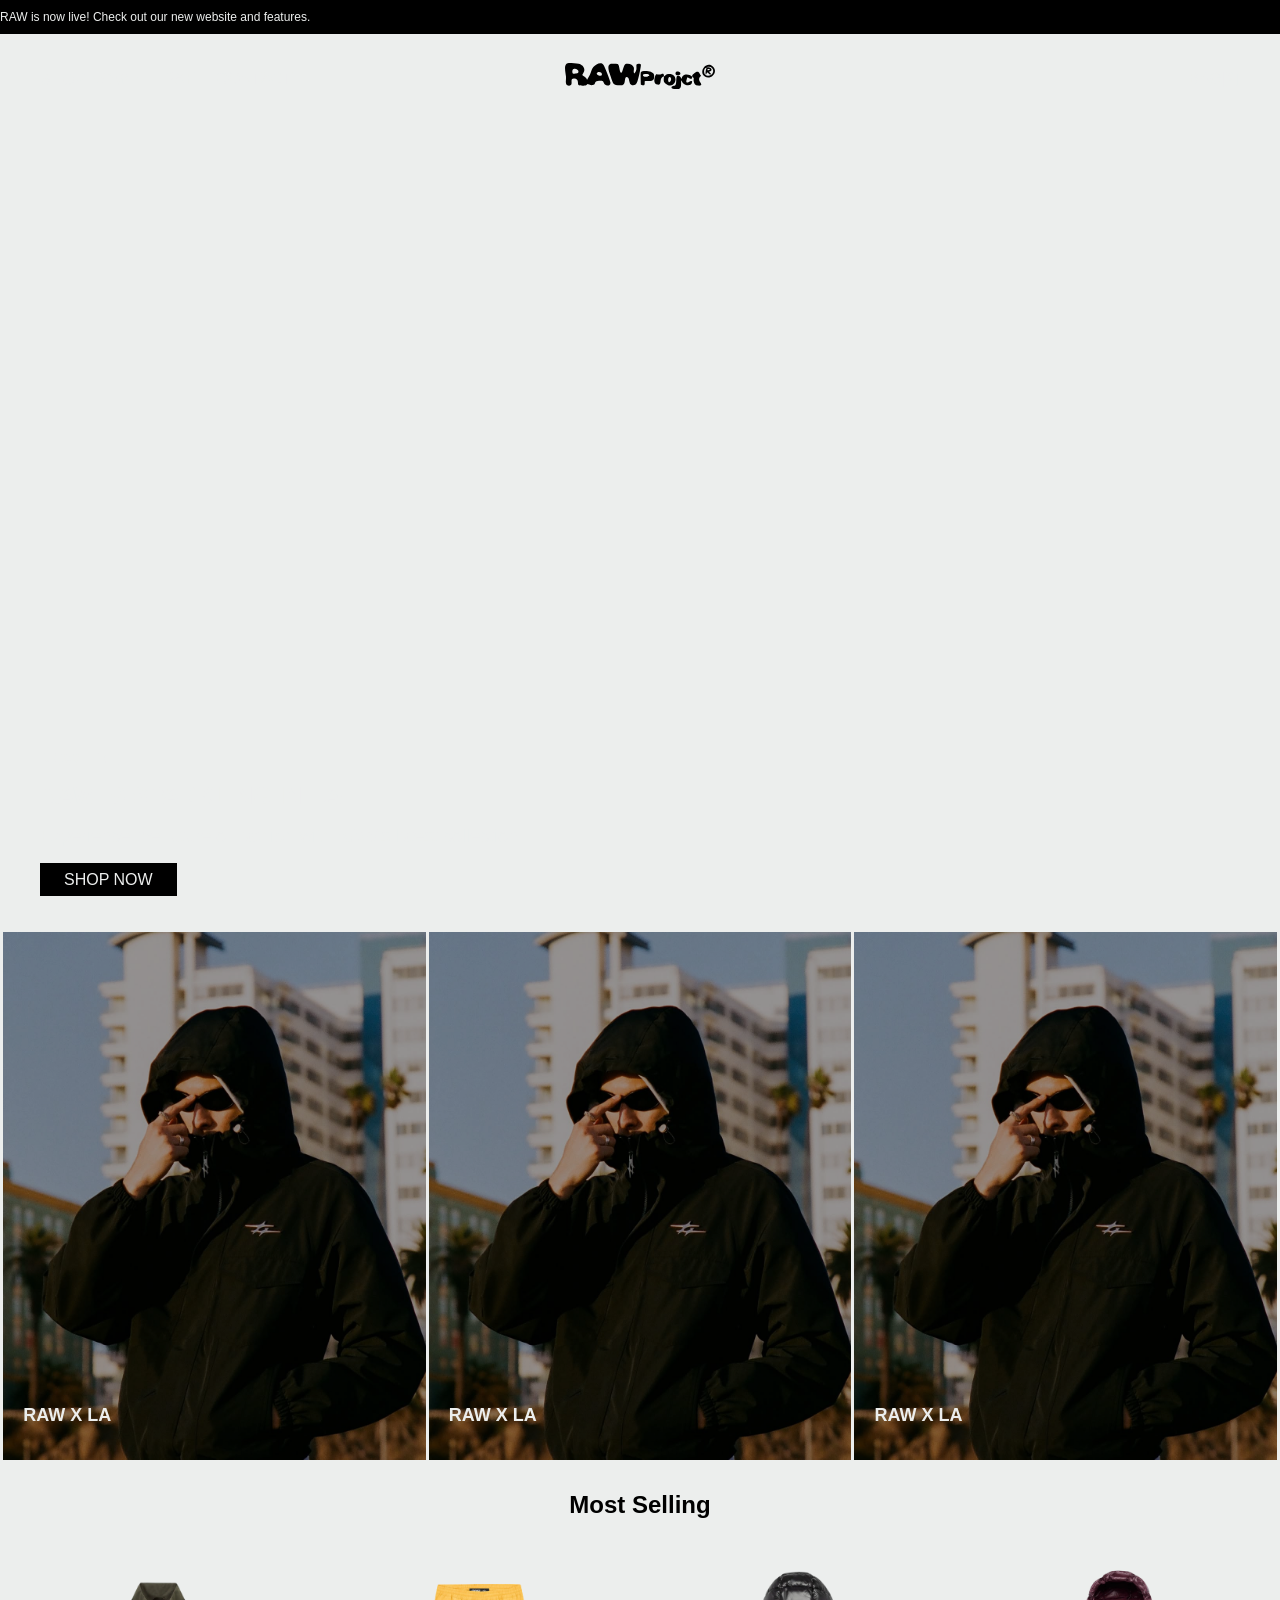
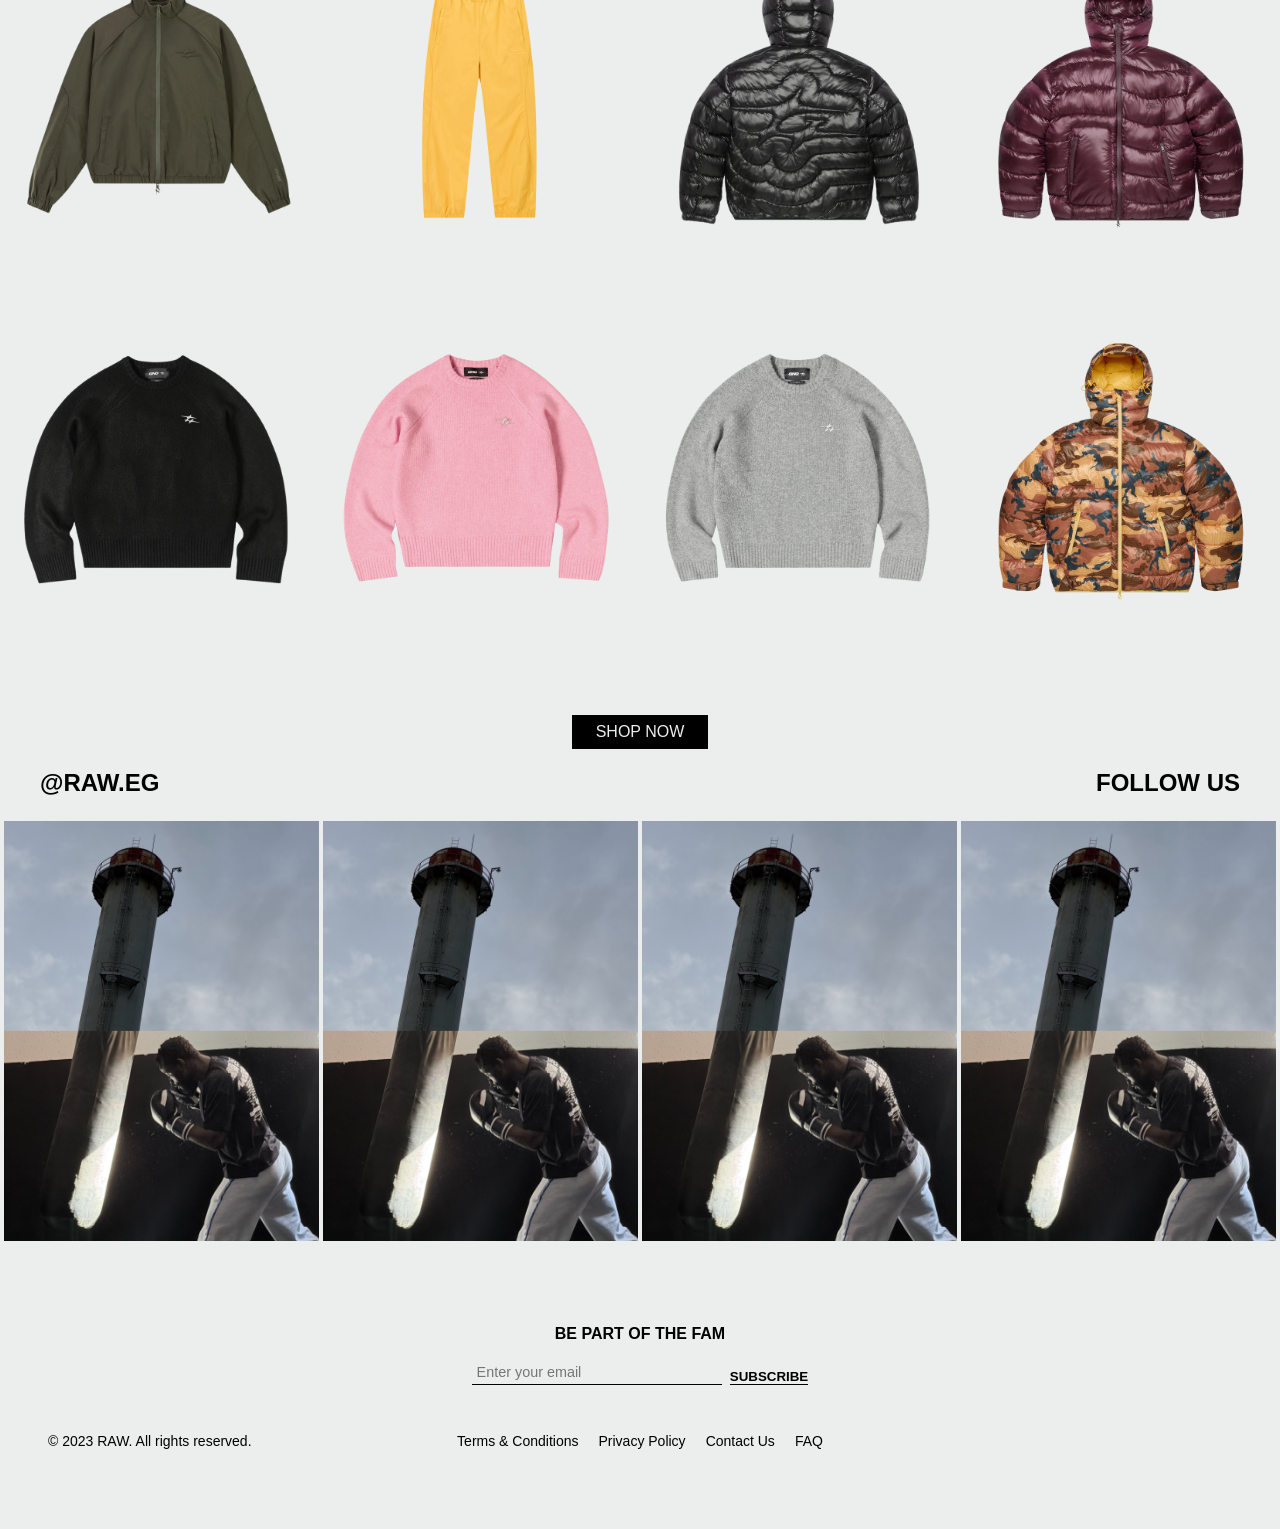
==== commit 1a3daf25: "responsive index.html" ====
--- a/index.html
+++ b/index.html
@@ -204,23 +204,6 @@
         </ul>
       </section>
     </footer>
-    <div class="footImg">
-      <svg
-        id="Layer_1"
-        data-name="Layer 1"
-        xmlns="http://www.w3.org/2000/svg"
-        viewBox="0 0 177.41 35.07"
-      >
-        <path
-          class="cls-1"
-          d="M49.1,35.07c-3.14-3.05-8.49-5.42-8.73-6.84-.16-.94,4.94-7.48,4.84-11.77-.18-7.78-6.45-12.9-13.54-14.48C26.5.83,14.01-.13,8.76.02-5.3.44,1.62,23.35,2.28,32.37c.06.86.07,1.76.04,2.7h46.78ZM19.99,14.06c9.04-2.72,17.5,9.13,5.71,10.7-1.76.23-6.22.54-7.48-.34-1.86-1.3-1.76-9.3,1.77-10.36ZM90.8,5.85c-5.31-10.45-18.76-2.84-24.56,3.46-4.46,4.85-5.1,12.18-8.09,17.9l-4.26,7.86h48.82c-3.9-10.64-10.04-25.54-11.91-29.22ZM85.87,28.92c-1.59,2.17-8.71.41-10.31-1.32-6.95-7.57,13.45-10.6,10.31,1.32Z"
-        />
-        <path
-          class="cls-2"
-          d="M171.54,35.07h-23.64c-.76-1.17-1.79-1.94-3.29-2.06-1.65-.13-2.62.69-3.24,2.06h-33.53c-1.24-3.64-2.36-7.15-3.01-9.25-1.78-5.72-7.39-21.26,1.17-23.76,2.09-.61,15.51-.55,17.29.3,4.62,2.19,3.6,21.67,8.48,20.49,3.41-.81,4.76-19.8,11.04-20.97,7.48-1.38,15.82.89,18,8.95,1.36,5-1.5,8.34.49,13.02,2.13,1.59,5.24-7.47,5.55-8.93.69-3.33-.59-10.55.32-11.62,2.02-2.38,9.73-1.66,10.17.22.69,2.93-3.85,23.91-5.8,31.55Z"
-        />
-      </svg>
-    </div>
     <script src="./assets/js/script.js"></script>
     <script>
       fetchMostSellingProduts(8);
--- a/style.css
+++ b/style.css
@@ -108,7 +108,7 @@
 .navbar__container {
     display: grid;
     position: sticky;
-    height: auto;
+    height: 10vh;
     user-select: none;
     top: 0;
     z-index: 100;
@@ -130,7 +130,7 @@
 
             svg {
                 width: 150px;
-                height: 50px;
+                height: auto;
             }
         }
     }
--- a/responsive.css
+++ b/responsive.css
@@ -3,12 +3,6 @@
 /* Tablets (768px - 1024px) */
 @media (max-width: 1024px) {
 
-    .navbar__container {}
-
-}
-
-/* Small tablets (600px - 768px) */
-@media (max-width: 768px) {
     html {
         font-size: .9rem;
     }
@@ -57,7 +51,39 @@
         }
     }
 
-
+    .shop__container {
+        display: block;
+
+        .categories__navlinks {
+            position: unset;
+            top: 100px;
+            color: var(--primary-color);
+            z-index: 9;
+            display: flex;
+            gap: 20px;
+            width: 100%;
+            flex-direction: unset;
+            background: var(--background-color);
+
+            a {
+                mix-blend-mode: normal;
+
+                &:hover {
+                    font-size: 1rem;
+                    font-weight: 600;
+                }
+            }
+
+            .hovered {
+                font-weight: 600;
+                font-size: 1rem;
+            }
+        }
+
+        .shop__items {
+            grid-template-columns: repeat(2, 1fr);
+        }
+    }
 
     .cart__container {
         width: 100%;
@@ -75,6 +101,109 @@
             }
         }
     }
+
+}
+
+/* Small tablets (600px - 768px) */
+@media (max-width: 768px) {
+    html {
+        font-size: .9rem;
+    }
+
+    .grid__container {
+        grid-template-columns: repeat(2, 1fr);
+    }
+
+
+    .navbar__container {
+
+
+        .nav__links {}
+
+        .left {
+            display: none;
+        }
+
+        .left-mobile {
+            display: block;
+
+            #shopNow {
+
+                span {
+                    display: flex;
+                    margin-bottom: 10px;
+                    width: 2rem;
+                    height: .1rem;
+                    background-color: var(--background-color);
+
+                }
+            }
+        }
+    }
+
+    footer {
+        .footer__content {
+            display: flex;
+            overflow: hidden;
+            flex-direction: column;
+
+            ul {
+                flex-direction: column;
+                display: flex;
+            }
+        }
+    }
+
+    .shop__container {
+        display: block;
+
+        .categories__navlinks {
+            position: unset;
+            top: 100px;
+            color: var(--primary-color);
+            z-index: 9;
+            display: flex;
+            gap: 20px;
+            width: 100%;
+            flex-direction: unset;
+            background: var(--background-color);
+
+            a {
+                mix-blend-mode: normal;
+
+                &:hover {
+                    font-size: 1rem;
+                    font-weight: 600;
+                }
+            }
+
+            .hovered {
+                font-weight: 600;
+                font-size: 1rem;
+            }
+        }
+
+        .shop__items {
+            grid-template-columns: repeat(1, 1fr);
+        }
+    }
+
+    .cart__container {
+        width: 100%;
+        left: 100%;
+    }
+
+    .open {
+        left: 0%;
+    }
+
+    .ig__container {
+        & .ig__head {
+            h2 {
+                font-size: 1.0rem;
+            }
+        }
+    }
 }
 
 /* Mobile (max 600px) */
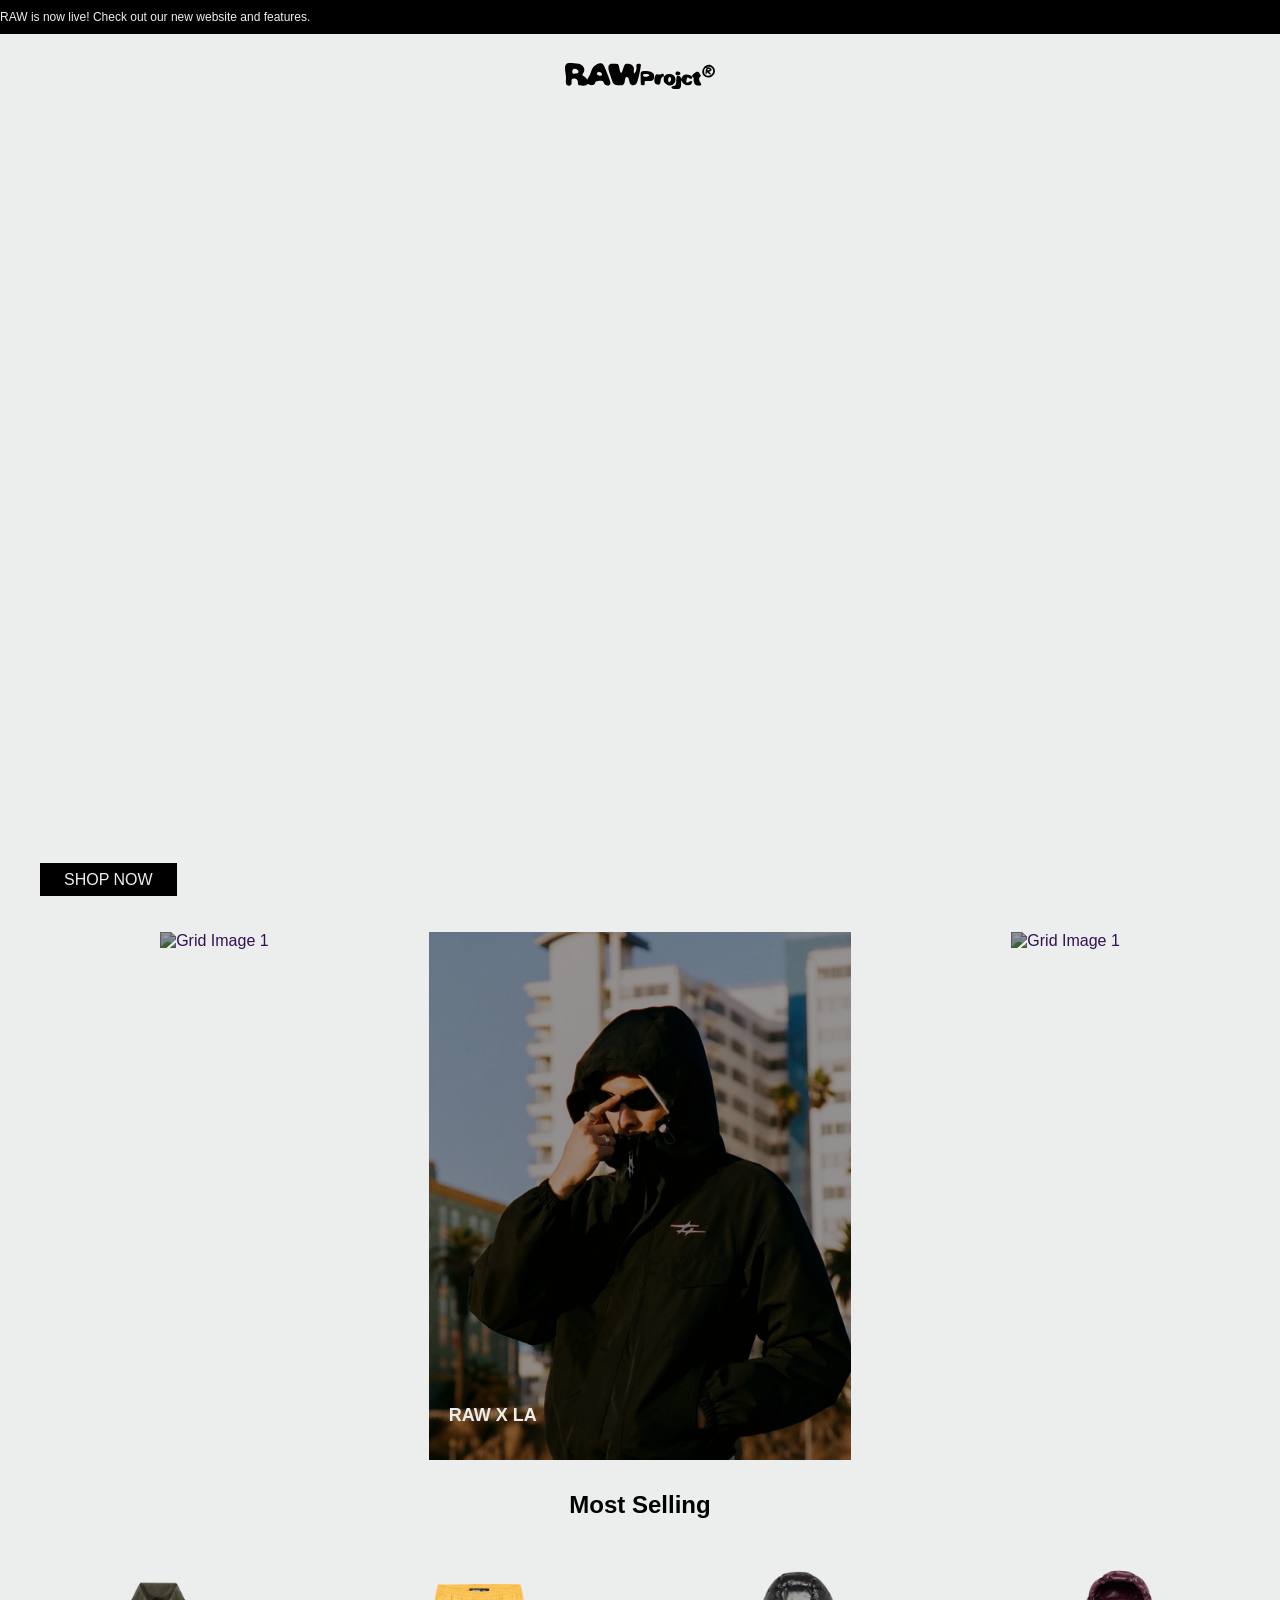
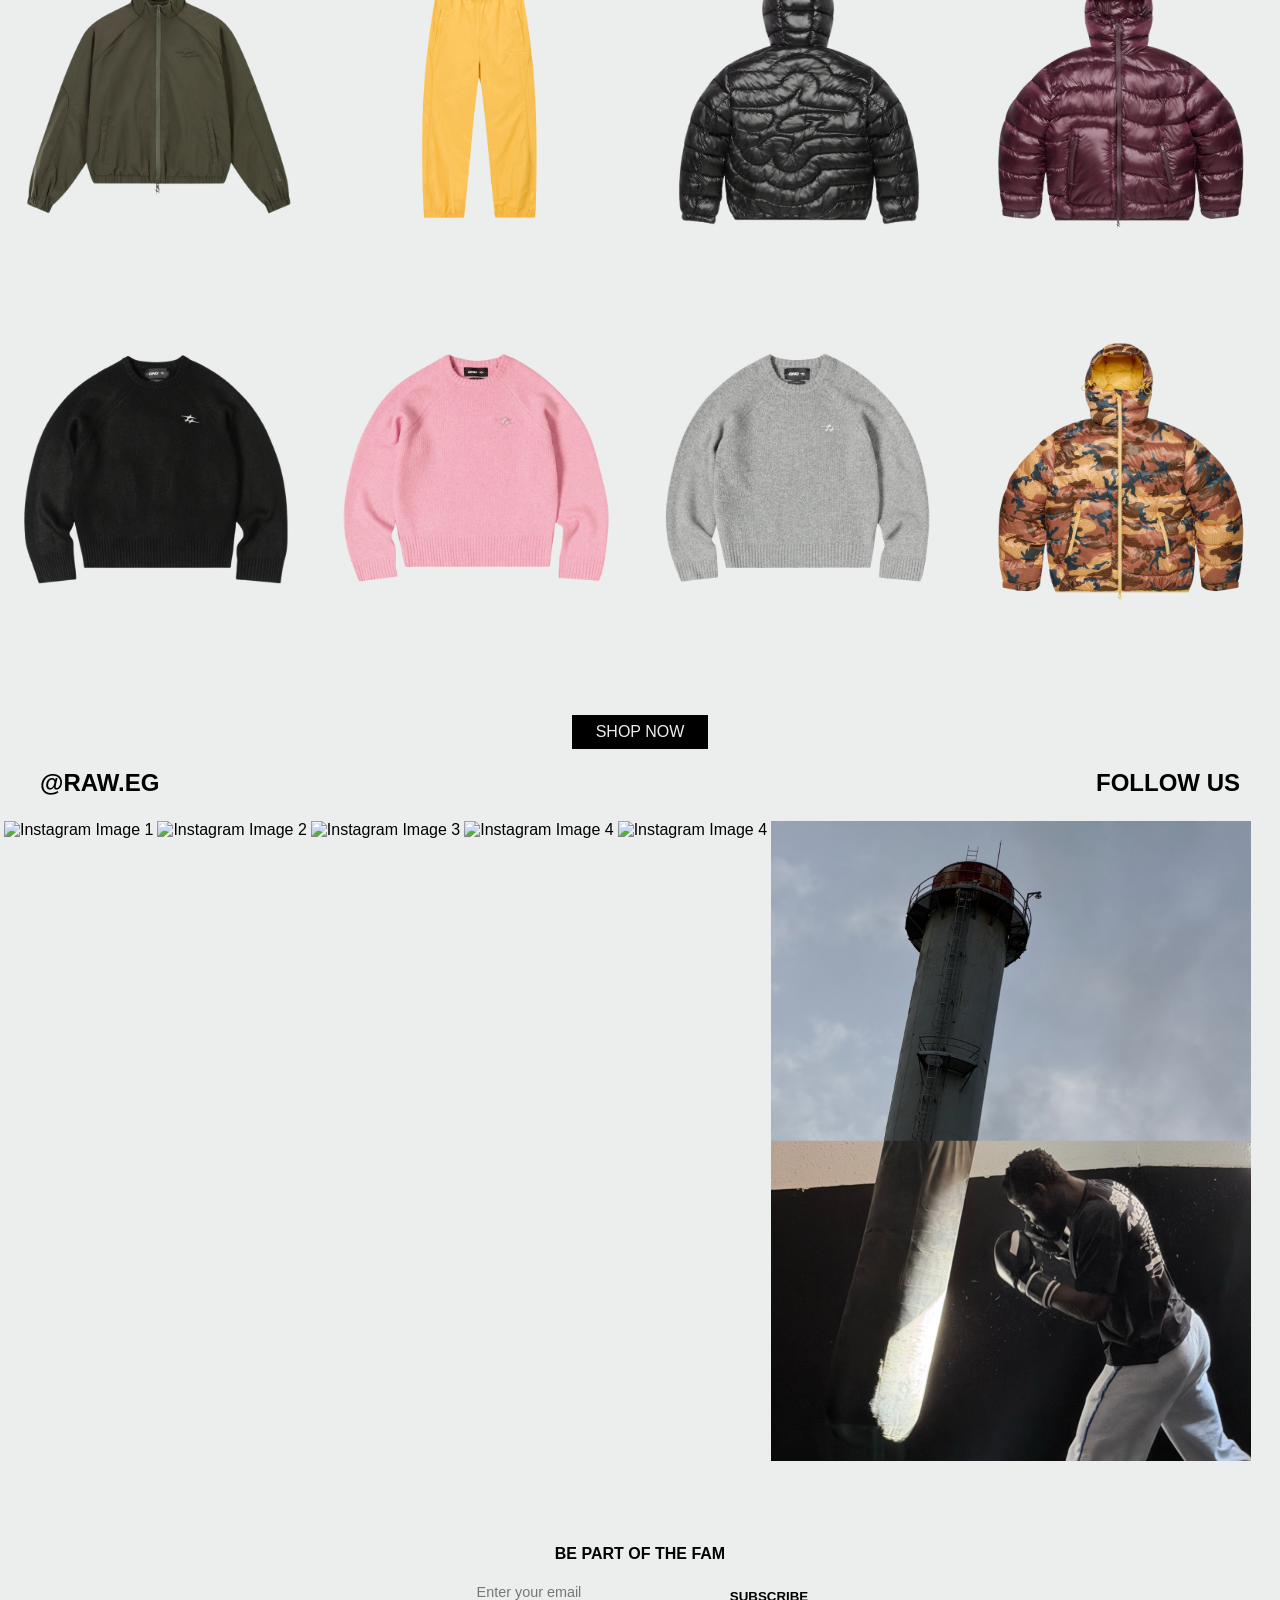
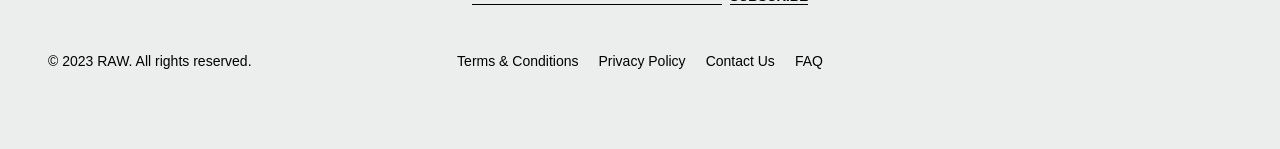
==== commit 3ee3690b: "responsive index.html" ====
--- a/index.html
+++ b/index.html
@@ -96,13 +96,13 @@
         </a>
       </div>
       <ul class="nav__links right">
-        <li class="bag_btn" id="bag_btn">BAG[2]</li>
+        <li class="bag_btn" id="bag_btn">BAG[<span id="bag_count">3</span>]</li>
       </ul>
     </nav>
     <!-- cart -->
     <div class="cart__container">
       <div class="head">
-        <h4>YOUR BAG [2]</h4>
+        <h4>YOUR BAG [<span id="bag_count">3</span>]</h4>
         <svg
           xmlns="http://www.w3.org/2000/svg"
           aria-hidden="true"
@@ -148,7 +148,10 @@
     <section class="grid__container">
       <a class="grid__item" href="">
         <div>
-          <img src="assets/images/grid.jpg" alt="Grid Image 1" />
+          <img
+            src="https://instagram.faly2-1.fna.fbcdn.net/v/t51.82787-15/652250458_17898001179411373_6227356854382332709_n.jpg?stp=dst-jpg_e35_p1080x1080_tt6&_nc_cat=108&ig_cache_key=Mzg1NDk0MTI3NTY0ODMxMDU0Ng%3D%3D.3-ccb7-5&ccb=7-5&_nc_sid=58cdad&efg=eyJ2ZW5jb2RlX3RhZyI6InhwaWRzLjE0NDB4MTgwMC5zZHIuQzMifQ%3D%3D&_nc_ohc=MtNv7NWzxvcQ7kNvwGxX7P_&_nc_oc=AdqDR3Nlj0XNJX3xfijqLOzTLf8TfqbRf1fQdDg6YsyqFqbXJ9Vfuj8ekovzalvoLSw&_nc_ad=z-m&_nc_cid=0&_nc_zt=23&_nc_ht=instagram.faly2-1.fna&_nc_gid=ECMRvm7c7BPGqM4B3hr07g&_nc_ss=7a32e&oh=00_Af1qh395z4xmB_pvLe3Ni0cYfg0g64MFdR93zRxh8poUsA&oe=69E39185"
+            alt="Grid Image 1"
+          />
           <h4>RAW X LA</h4>
         </div>
       </a>
@@ -160,7 +163,10 @@
       </a>
       <a class="grid__item" href="">
         <div>
-          <img src="assets/images/grid.jpg" alt="Grid Image 1" />
+          <img
+            src="https://instagram.faly2-1.fna.fbcdn.net/v/t51.82787-15/626271986_17892940998411373_3064538422788475373_n.jpg?stp=dst-jpg_e35_p1080x1080_tt6&_nc_cat=111&ig_cache_key=MzgyODkzNTI4MzIzMjEzNDE3NA%3D%3D.3-ccb7-5&ccb=7-5&_nc_sid=58cdad&efg=eyJ2ZW5jb2RlX3RhZyI6InhwaWRzLjE0NDB4MTgwMC5zZHIuQzMifQ%3D%3D&_nc_ohc=UYd4ySnLKQoQ7kNvwG_Jbua&_nc_oc=Adqp9-QuEGKYfCuAIeyF4QcImHVZ65xIAR7RxVKRmOXE6AywYRTKsajz2TrZjosOhRY&_nc_ad=z-m&_nc_cid=0&_nc_zt=23&_nc_ht=instagram.faly2-1.fna&_nc_gid=ZWqhi5uOT4Zhs6kiLM1KWQ&_nc_ss=7a32e&oh=00_Af1_acNy_nSiUQIN-GQ5SYaABnOxGlfvUi1JebOIZGP9yw&oe=69E39058"
+            alt="Grid Image 1"
+          />
           <h4>RAW X LA</h4>
         </div>
       </a>
@@ -182,9 +188,26 @@
         <h2>FOLLOW US</h2>
       </div>
       <div class="ig__feed">
-        <img src="assets/images/ig.jpg" alt="Instagram Image 1" />
-        <img src="assets/images/ig.jpg" alt="Instagram Image 2" />
-        <img src="assets/images/ig.jpg" alt="Instagram Image 3" />
+        <img
+          src="https://instagram.faly2-1.fna.fbcdn.net/v/t51.82787-15/657635160_17900685327411373_2377707647955180179_n.jpg?stp=dst-jpegr_e35_p1080x1080_tt6&_nc_cat=109&ig_cache_key=Mzg2NTkwMDE2NjMxODAxNjg0NA%3D%3D.3-ccb7-5&ccb=7-5&_nc_sid=58cdad&efg=eyJ2ZW5jb2RlX3RhZyI6InhwaWRzLjE0NDB4MTkyMC5oZHIuQzMifQ%3D%3D&_nc_ohc=Jf92eHSDPg0Q7kNvwG_catI&_nc_oc=Adr44NBc1-XdGJleozDw2GiiuSrqJ8RU2tn_6stSNGG7iA5ysShY7qo7TNZFdpoXofI&_nc_ad=z-m&_nc_cid=0&_nc_zt=23&_nc_ht=instagram.faly2-1.fna&_nc_gid=ECMRvm7c7BPGqM4B3hr07g&_nc_ss=7a32e&oh=00_Af29Sx9YL957OatN_8ha2nNZ8_y7trmQ_u9u3wbmBkzjFQ&oe=69E3BB3F"
+          alt="Instagram Image 1"
+        />
+        <img
+          src="https://instagram.faly2-1.fna.fbcdn.net/v/t51.82787-15/657751817_17900685363411373_4647049661883531242_n.jpg?stp=dst-jpegr_e35_p1080x1080_tt6&_nc_cat=109&ig_cache_key=Mzg2NTkwMDE4MTk4Nzk3Njg5NA%3D%3D.3-ccb7-5&ccb=7-5&_nc_sid=58cdad&efg=eyJ2ZW5jb2RlX3RhZyI6InhwaWRzLjE0NDB4MTkyMC5oZHIuQzMifQ%3D%3D&_nc_ohc=G9TiUfl4ZyEQ7kNvwG8CRe1&_nc_oc=Adp3wQmJPdmzZ9THj44gYeXHyT1nRtl44uL9hz_GuIVAklmP0RkvyGJHtyr7S9noRjs&_nc_ad=z-m&_nc_cid=0&_nc_zt=23&_nc_ht=instagram.faly2-1.fna&_nc_gid=ECMRvm7c7BPGqM4B3hr07g&_nc_ss=7a32e&oh=00_Af2le-sSCiaBWDjQzj83VIQOwXVbDvYNWwAktGmGTKBlZw&oe=69E38B33"
+          alt="Instagram Image 2"
+        />
+        <img
+          src="https://instagram.faly2-1.fna.fbcdn.net/v/t51.82787-15/657331902_17900685366411373_6683060325788667822_n.jpg?stp=dst-jpegr_e35_p1080x1080_tt6&_nc_cat=109&ig_cache_key=Mzg2NTkwMDE4NDc0NzgzMjcyMw%3D%3D.3-ccb7-5&ccb=7-5&_nc_sid=58cdad&efg=eyJ2ZW5jb2RlX3RhZyI6InhwaWRzLjE0NDB4MTkyMC5oZHIuQzMifQ%3D%3D&_nc_ohc=NpgJet2eXAUQ7kNvwGfqDOz&_nc_oc=AdpdnVgzw_RYyMwToZjSIIlw3S59j9ZaN4RufH_AjmcczFjUAJQ0zhhbhdBNx-ZeSF0&_nc_ad=z-m&_nc_cid=0&_nc_zt=23&_nc_ht=instagram.faly2-1.fna&_nc_gid=ECMRvm7c7BPGqM4B3hr07g&_nc_ss=7a32e&oh=00_Af3x5ws6emCHJJWR4qT926lggloSHhAgOWb34a4jEZ41Kw&oe=69E398B0"
+          alt="Instagram Image 3"
+        />
+        <img
+          src="https://instagram.faly2-1.fna.fbcdn.net/v/t51.82787-15/657787378_17900685387411373_1406355764205813674_n.jpg?stp=dst-jpegr_e35_p1080x1080_tt6&_nc_cat=109&ig_cache_key=Mzg2NTkwMDE5OTUyODU0NTc5NQ%3D%3D.3-ccb7-5&ccb=7-5&_nc_sid=58cdad&efg=eyJ2ZW5jb2RlX3RhZyI6InhwaWRzLjE0NDB4MTkyMC5oZHIuQzMifQ%3D%3D&_nc_ohc=KOOsvny9ymoQ7kNvwFNqQ-K&_nc_oc=AdrajCuGRbEAFS6--iQnq8cENNFAKJXD405A9WTfl8q5fYiE0QT4NLzHcI9JGXwvWd0&_nc_ad=z-m&_nc_cid=0&_nc_zt=23&_nc_ht=instagram.faly2-1.fna&_nc_gid=ECMRvm7c7BPGqM4B3hr07g&_nc_ss=7a32e&oh=00_Af3v2ZsDlDqjDiuATYc5qzMc7p792O2zBSz_5lXwxgKyHQ&oe=69E3A0B9"
+          alt="Instagram Image 4"
+        />
+        <img
+          src="https://instagram.faly2-2.fna.fbcdn.net/v/t51.82787-15/652338325_17898001152411373_5860984017569318790_n.jpg?stp=dst-jpg_e35_p1080x1080_tt6&_nc_cat=104&ig_cache_key=Mzg1NDk0MTI3NTY1NjcyNzg0NQ%3D%3D.3-ccb7-5&ccb=7-5&_nc_sid=58cdad&efg=eyJ2ZW5jb2RlX3RhZyI6InhwaWRzLjE0NDB4MTgwMC5zZHIuQzMifQ%3D%3D&_nc_ohc=v25zgfKXqJQQ7kNvwEh9wFu&_nc_oc=Adpk69n3iB12pOztSsfqqinsdd_glxM1ARdHu3x6Fy4tUBc-dar14XURGxKSNjgzh04&_nc_ad=z-m&_nc_cid=0&_nc_zt=23&_nc_ht=instagram.faly2-2.fna&_nc_gid=ECMRvm7c7BPGqM4B3hr07g&_nc_ss=7a32e&oh=00_Af1HzI9ZW_ko3vtIHrLZlVtbMqbZu_uJKKdzaBmd0guRDg&oe=69E3B2F1"
+          alt="Instagram Image 4"
+        />
         <img src="assets/images/ig.jpg" alt="Instagram Image 4" />
       </div>
     </section>
--- a/style.css
+++ b/style.css
@@ -524,14 +524,13 @@
     }
 
     .ig__feed {
-        display: grid;
-        grid-template-columns: repeat(4, 1fr);
+        display: flex;
+        overflow-y: scroll;
         gap: 0.25rem;
         padding: 0.25rem;
 
         img {
-            width: 100%;
-            height: auto;
+            height: 50vw;
         }
     }
 }
--- a/responsive.css
+++ b/responsive.css
@@ -1,6 +1,5 @@
 /* Responsive Styles for Shop Filters */
 
-/* Tablets (768px - 1024px) */
 @media (max-width: 1024px) {
 
     html {
@@ -14,8 +13,6 @@
 
     .navbar__container {
 
-
-        .nav__links {}
 
         .left {
             display: none;
@@ -106,104 +103,13 @@
 
 /* Small tablets (600px - 768px) */
 @media (max-width: 768px) {
-    html {
-        font-size: .9rem;
-    }
-
-    .grid__container {
-        grid-template-columns: repeat(2, 1fr);
-    }
-
-
-    .navbar__container {
-
-
-        .nav__links {}
-
-        .left {
-            display: none;
-        }
-
-        .left-mobile {
-            display: block;
-
-            #shopNow {
-
-                span {
-                    display: flex;
-                    margin-bottom: 10px;
-                    width: 2rem;
-                    height: .1rem;
-                    background-color: var(--background-color);
-
-                }
-            }
-        }
-    }
-
-    footer {
-        .footer__content {
-            display: flex;
-            overflow: hidden;
-            flex-direction: column;
-
-            ul {
-                flex-direction: column;
-                display: flex;
-            }
-        }
-    }
 
     .shop__container {
-        display: block;
-
-        .categories__navlinks {
-            position: unset;
-            top: 100px;
-            color: var(--primary-color);
-            z-index: 9;
-            display: flex;
-            gap: 20px;
-            width: 100%;
-            flex-direction: unset;
-            background: var(--background-color);
-
-            a {
-                mix-blend-mode: normal;
-
-                &:hover {
-                    font-size: 1rem;
-                    font-weight: 600;
-                }
-            }
-
-            .hovered {
-                font-weight: 600;
-                font-size: 1rem;
-            }
-        }
-
         .shop__items {
             grid-template-columns: repeat(1, 1fr);
         }
     }
 
-    .cart__container {
-        width: 100%;
-        left: 100%;
-    }
-
-    .open {
-        left: 0%;
-    }
-
-    .ig__container {
-        & .ig__head {
-            h2 {
-                font-size: 1.0rem;
-            }
-        }
-    }
 }
 
 /* Mobile (max 600px) */
@@ -231,12 +137,4 @@
 }
 
 /* Extra Small Devices */
-@media (max-width: 480px) {
-    .navbar__container {
-        .nav__links {
-            .left {
-                display: none;
-            }
-        }
-    }
-}+@media (max-width: 480px) {}
